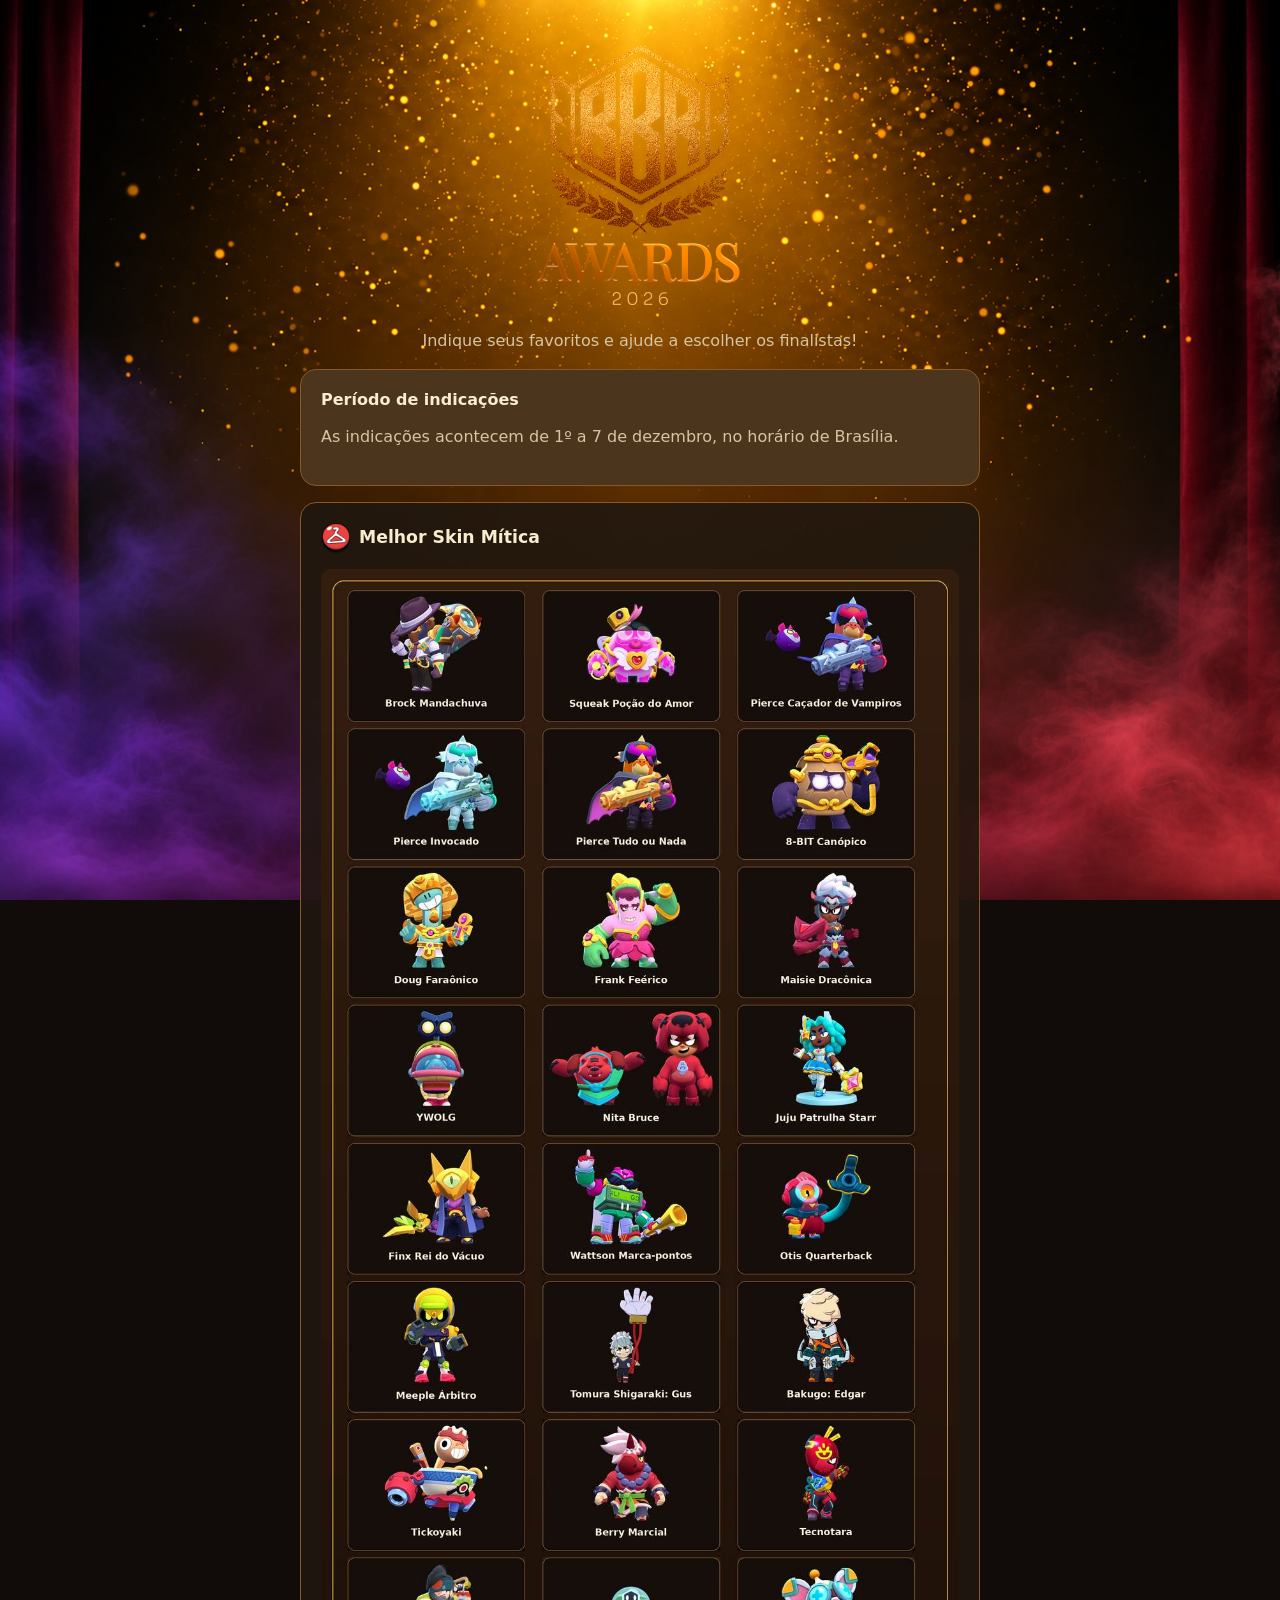
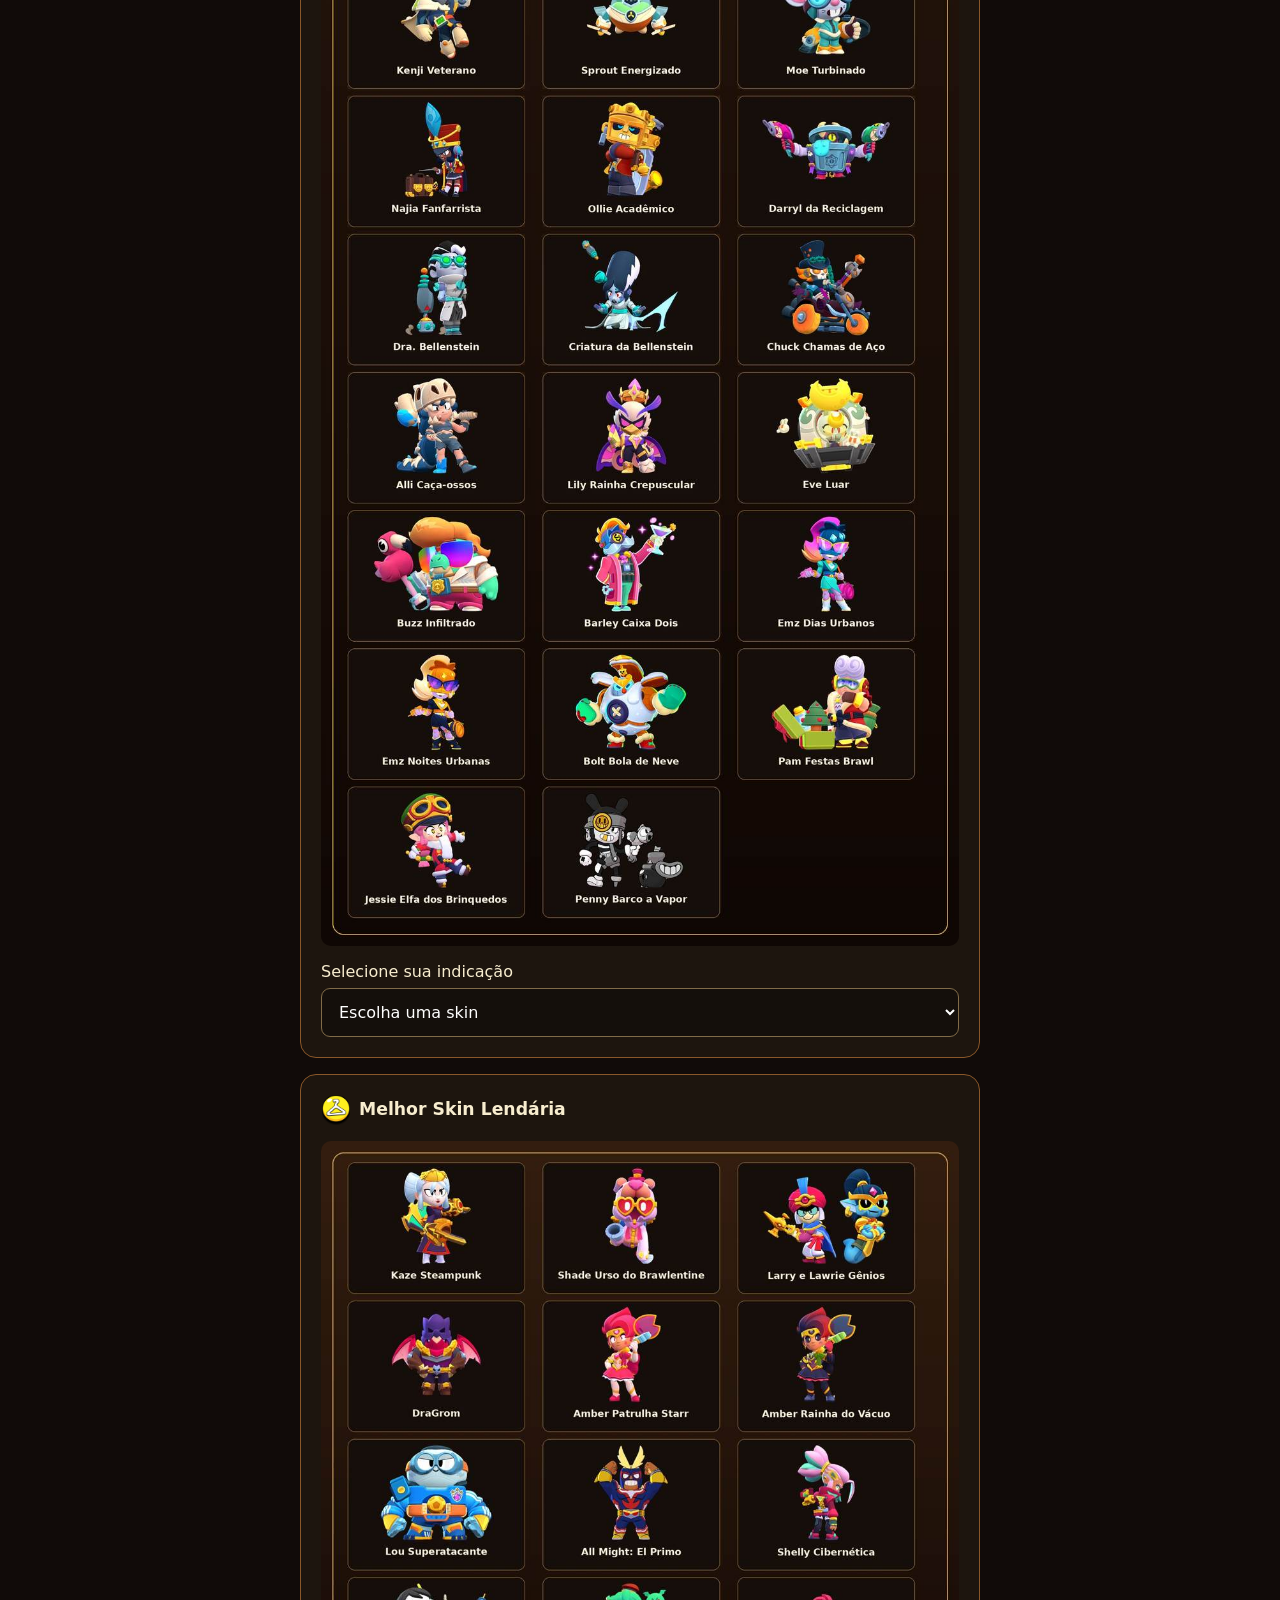
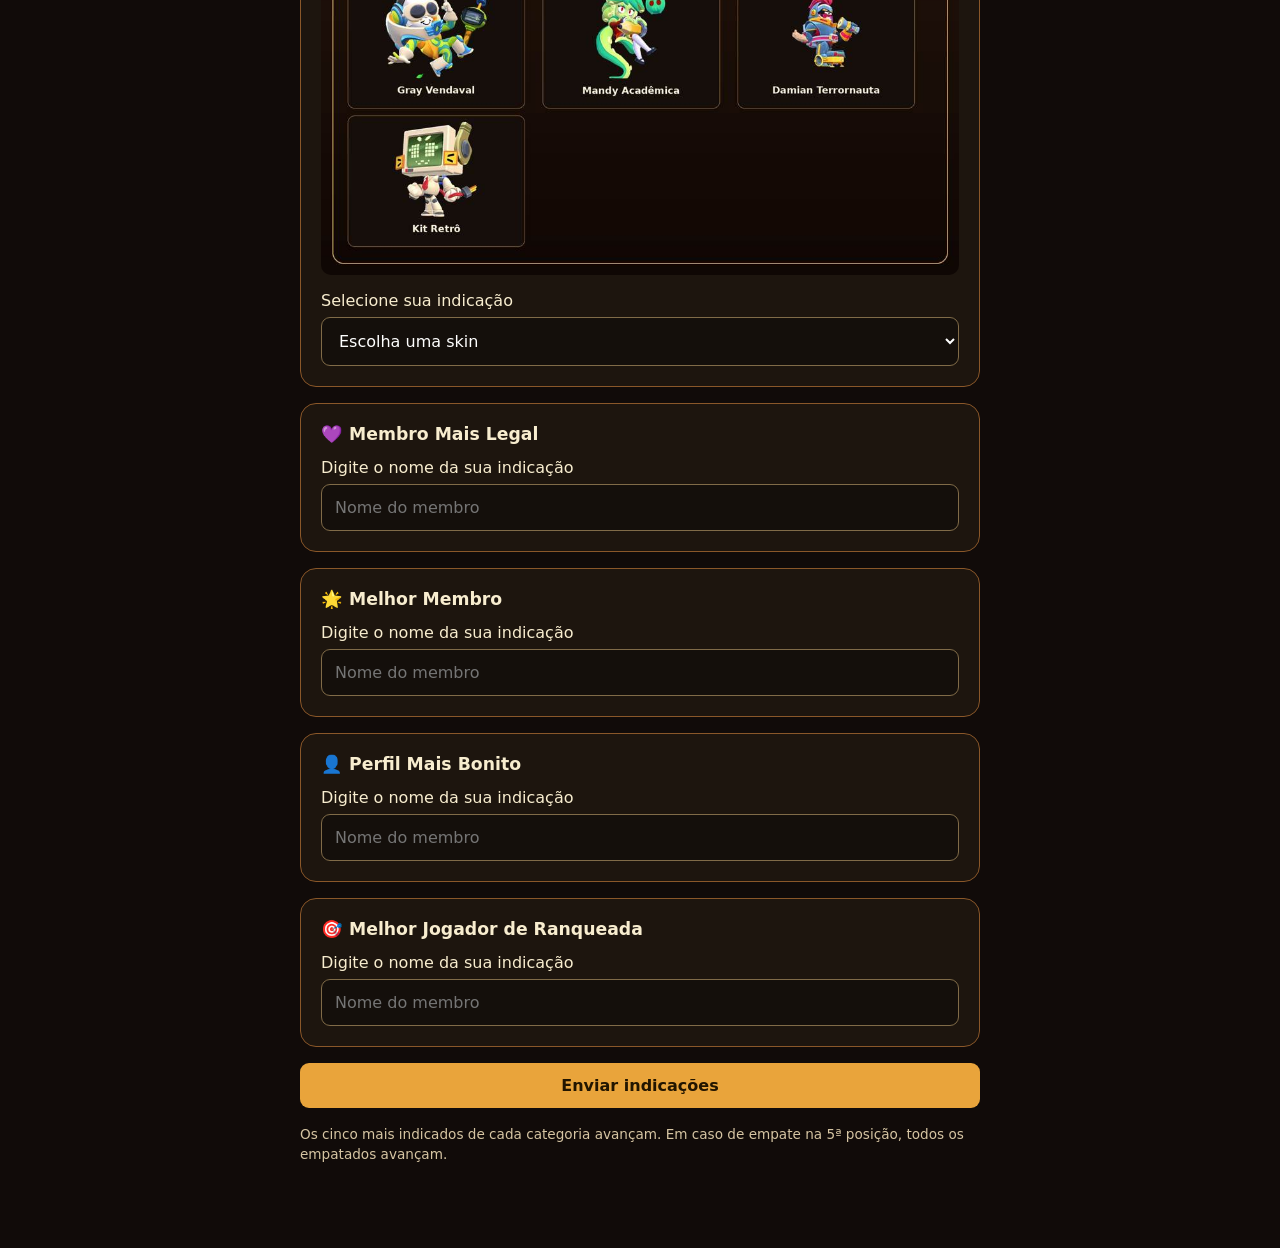
==== awards/index.html @ 0f2f8cac "Atualizar fundo da página BBR Awards" ====
<!doctype html><html lang="pt-BR"><head><meta charset="utf-8"><meta name="viewport" content="width=device-width,initial-scale=1"><title>BBR Awards 2026 — Indicações</title><style>*{box-sizing:border-box}body{margin:0;background:#110b09;color:#f8edcf;font:16px system-ui;min-height:100vh}body::before{content:'';position:fixed;inset:0;z-index:-1;background:#110b09 url(fundo-awards-novo.webp) center center / cover no-repeat}main{max-width:720px;margin:auto;padding:38px 20px 70px}header{text-align:center}.logo-awards{display:block;width:min(100%,340px);height:auto;margin:0 auto 12px}small{letter-spacing:.25em;color:#d8ac57}h1{font-size:clamp(2.4rem,8vw,4rem);margin:.3em 0;color:#f4d17d}h2{font-size:1.08rem;margin:0 0 8px}p{color:#d6c5a3;line-height:1.5}.notice,.card{border:1px solid #8a5729;border-radius:16px;background:#201810dd;padding:20px;margin:16px 0}.notice{background:#4b351d}label{display:block;margin:14px 0 7px}input,select,button{width:100%;padding:13px;border-radius:9px;font:inherit}input,select{background:#140f0b;color:#fff;border:1px solid #806b48}button{background:#e9a43b;color:#221500;font-weight:700;border:0;cursor:pointer}button:disabled{opacity:.55;cursor:not-allowed}.foot{font-size:.85rem}.icone-raridade{width:30px;height:30px;object-fit:contain;vertical-align:middle;margin-right:8px}.artes-skins{display:grid;gap:12px;margin:16px 0}.arte-skin{display:block;width:100%;height:auto;border-radius:10px}</style><script src="https://challenges.cloudflare.com/turnstile/v0/api.js" async defer></script></head><body><main><header><img class="logo-awards" src="logo-awards.png" alt="BBR Awards 2026"><p>Indique seus favoritos e ajude a escolher os finalistas!</p></header><div class="notice"><strong>Período de indicações</strong><p>As indicações acontecem de 1º a 7 de dezembro, no horário de Brasília.</p></div><form id="nomination-form"><div class="card"><h2><img class="icone-raridade" src="[data-uri]" alt="">Melhor Skin Mítica</h2><div class="artes-skins"><img class="arte-skin" src="[data-uri]" alt="Todas as skins míticas para indicação"></div><label for="mitica">Selecione sua indicação</label><select id="mitica" name="mitica"><option value="">Escolha uma skin</option></select></div><div class="card"><h2><img class="icone-raridade" src="[data-uri]" alt="">Melhor Skin Lendária</h2><div class="artes-skins"><img class="arte-skin" src="[data-uri]" alt="Skins lendárias"></div><label for="lendaria">Selecione sua indicação</label><select id="lendaria" name="lendaria"><option value="">Escolha uma skin</option></select></div><div id="membros"></div><div class="cf-turnstile" data-sitekey="0x4AAAAAAF9IfNym-K2_qp-6" data-theme="dark"></div><button type="submit">Enviar indicações</button><p id="status-envio" role="status"></p><p class="foot">Os cinco mais indicados de cada categoria avançam. Em caso de empate na 5ª posição, todos os empatados avançam.</p></form></main><script>const miticas=`Brock Mandachuva|Squeak Poção do Amor|Pierce Caçador de Vampiros|Pierce Invocado|Pierce Tudo ou Nada|8-BIT Canópico|Doug Faraônico|Frank Feérico|Maisie Dracônica|YWOLG|Nita Bruce|Juju Patrulha Starr|Finx Rei do Vácuo|Wattson Marca-pontos|Otis Quarterback|Meeple Árbitro|Tomura Shigaraki: Gus|Bakugo: Edgar|Tickoyaki|Berry Marcial|Tecnotara|Kenji Veterano|Sprout Energizado|Moe Turbinado|Najia Fanfarrista|Ollie Acadêmico|Darryl da Reciclagem|Dra. Bellenstein (Belle)|Criatura da Bellenstein (Piper)|Chuck Chamas de Aço|Alli Caça-ossos|Lily Rainha Crepuscular|Eve Luar|Buzz Infiltrado|Barley Caixa Dois|Emz Dias Urbanos|Emz Noites Urbanas|Bolt Bola de Neve|Pam Festas Brawl|Jessie Elfa dos Brinquedos|Penny Barco a Vapor`;const lendarias=`Kaze Steampunk|Shade Urso do Brawlentine|Larry e Lawrie Gênios|DraGrom|Amber Patrulha Starr|Amber Rainha do Vácuo|Lou Superatacante|All Might: Al Primo|Shelly Cibernética|Gray Vendaval|Mandy Acadêmica|Damian Terrornauta|Kit Retrô`;for(const [id,list] of [['mitica',miticas],['lendaria',lendarias]])for(const name of list.split('|'))document.getElementById(id).add(new Option(name,name));const nomes=['💜 Membro Mais Legal','🌟 Melhor Membro','👤 Perfil Mais Bonito','🎯 Melhor Jogador de Ranqueada'];nomes.forEach((nome,i)=>{const card=document.createElement('div');card.className='card';const title=document.createElement('h2');title.textContent=nome;const label=document.createElement('label');label.htmlFor='m'+i;label.textContent='Digite o nome da sua indicação';const input=document.createElement('input');input.id='m'+i;input.name=['mais_legal','melhor_membro','perfil','ranqueada'][i];input.maxLength=100;input.placeholder='Nome do membro';card.append(title,label,input);document.getElementById('membros').append(card)});document.querySelector('#nomination-form').addEventListener('submit',async e=>{e.preventDefault();const currentForm=e.currentTarget;const status=document.querySelector('#status-envio'),button=currentForm.querySelector('button[type=submit]');const form=new FormData(currentForm);const token=form.get('cf-turnstile-response');form.delete('cf-turnstile-response');const dados=Object.fromEntries([...form].filter(([,v])=>typeof v==='string'&&v.trim()));if(!Object.keys(dados).length){status.textContent='Escolha pelo menos uma indicação.';return}if(!token){status.textContent='Aguarde a verificação de segurança e tente novamente.';return}button.disabled=true;status.textContent='Enviando...';try{const res=await fetch('/api/awards/submit',{method:'POST',headers:{'Content-Type':'application/json'},body:JSON.stringify({nominations:dados,turnstileToken:token})});const data=await res.json();if(!res.ok)throw new Error(data.error||'Não foi possível enviar.');status.textContent='Indicações enviadas! Obrigado por participar.';currentForm.reset()}catch(err){status.textContent=err.message||'Não foi possível enviar.'}finally{button.disabled=false;if(window.turnstile)window.turnstile.reset()}});</script></body></html>
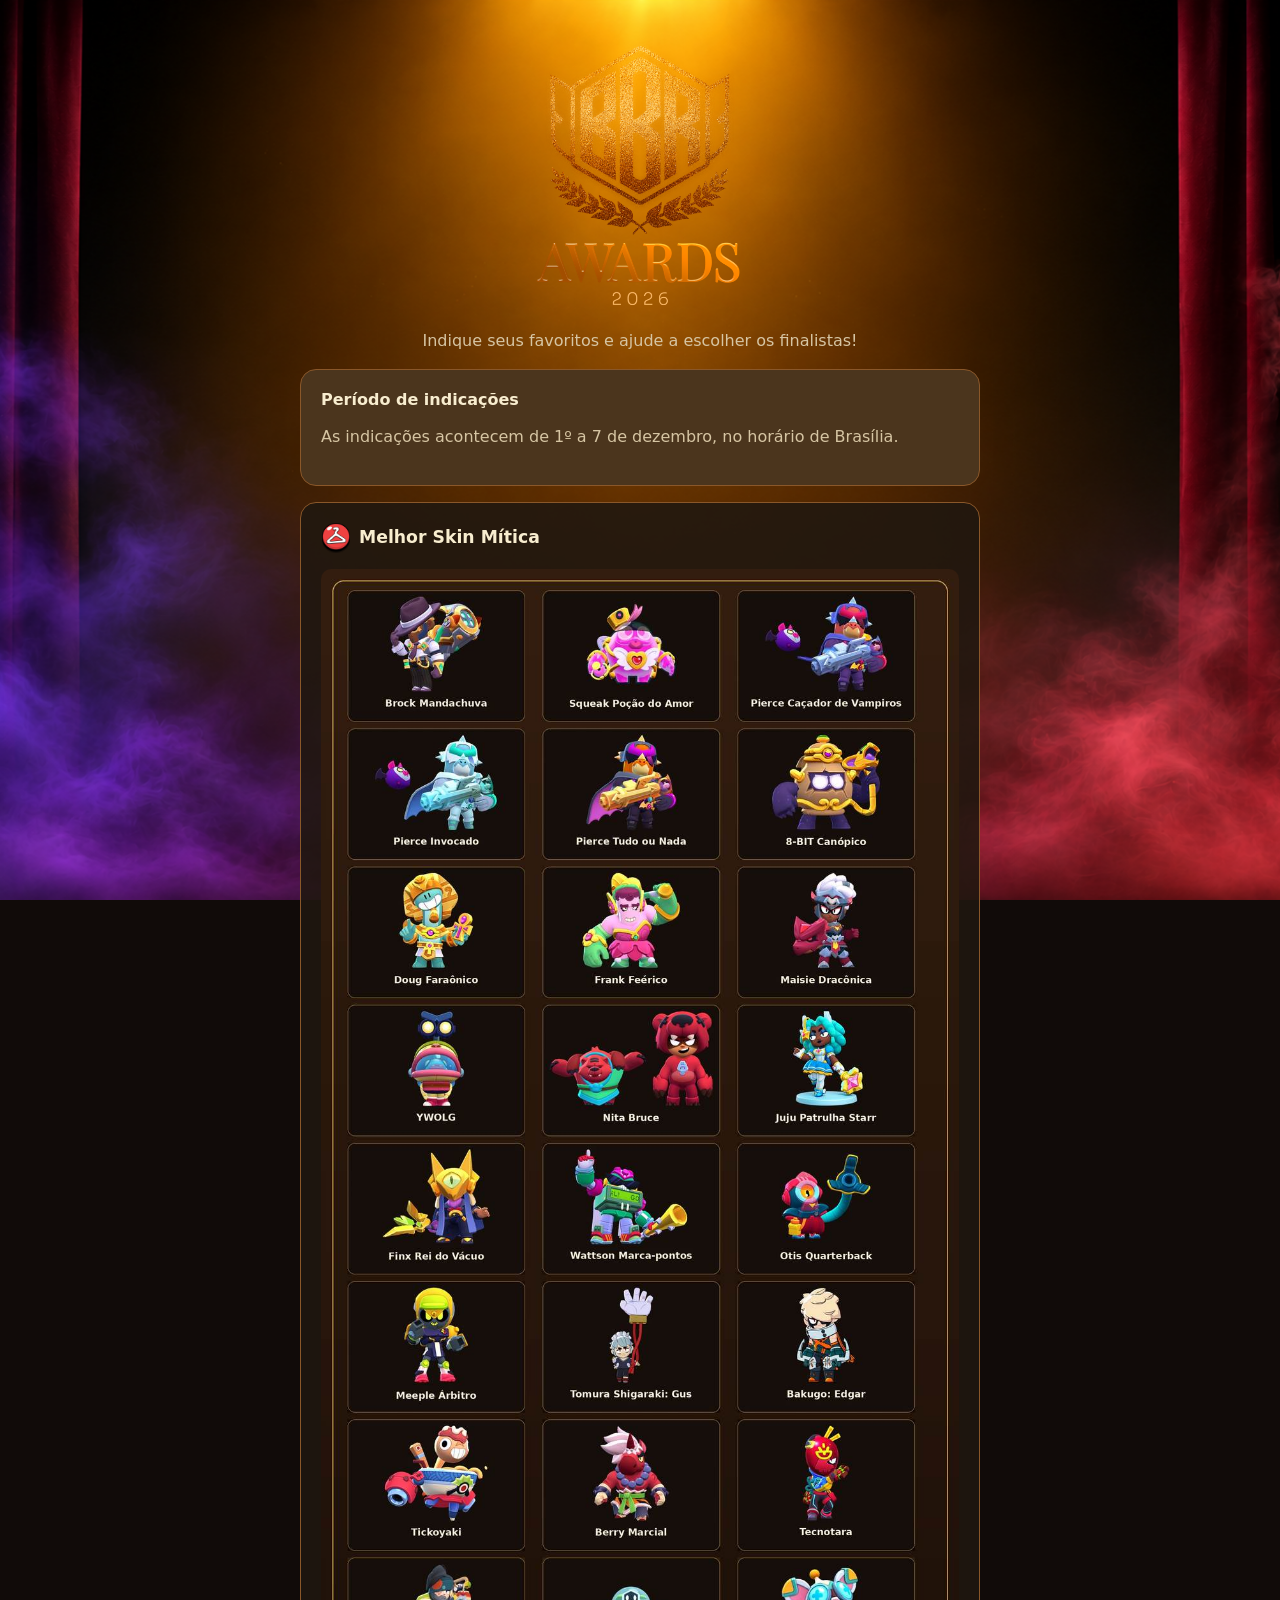
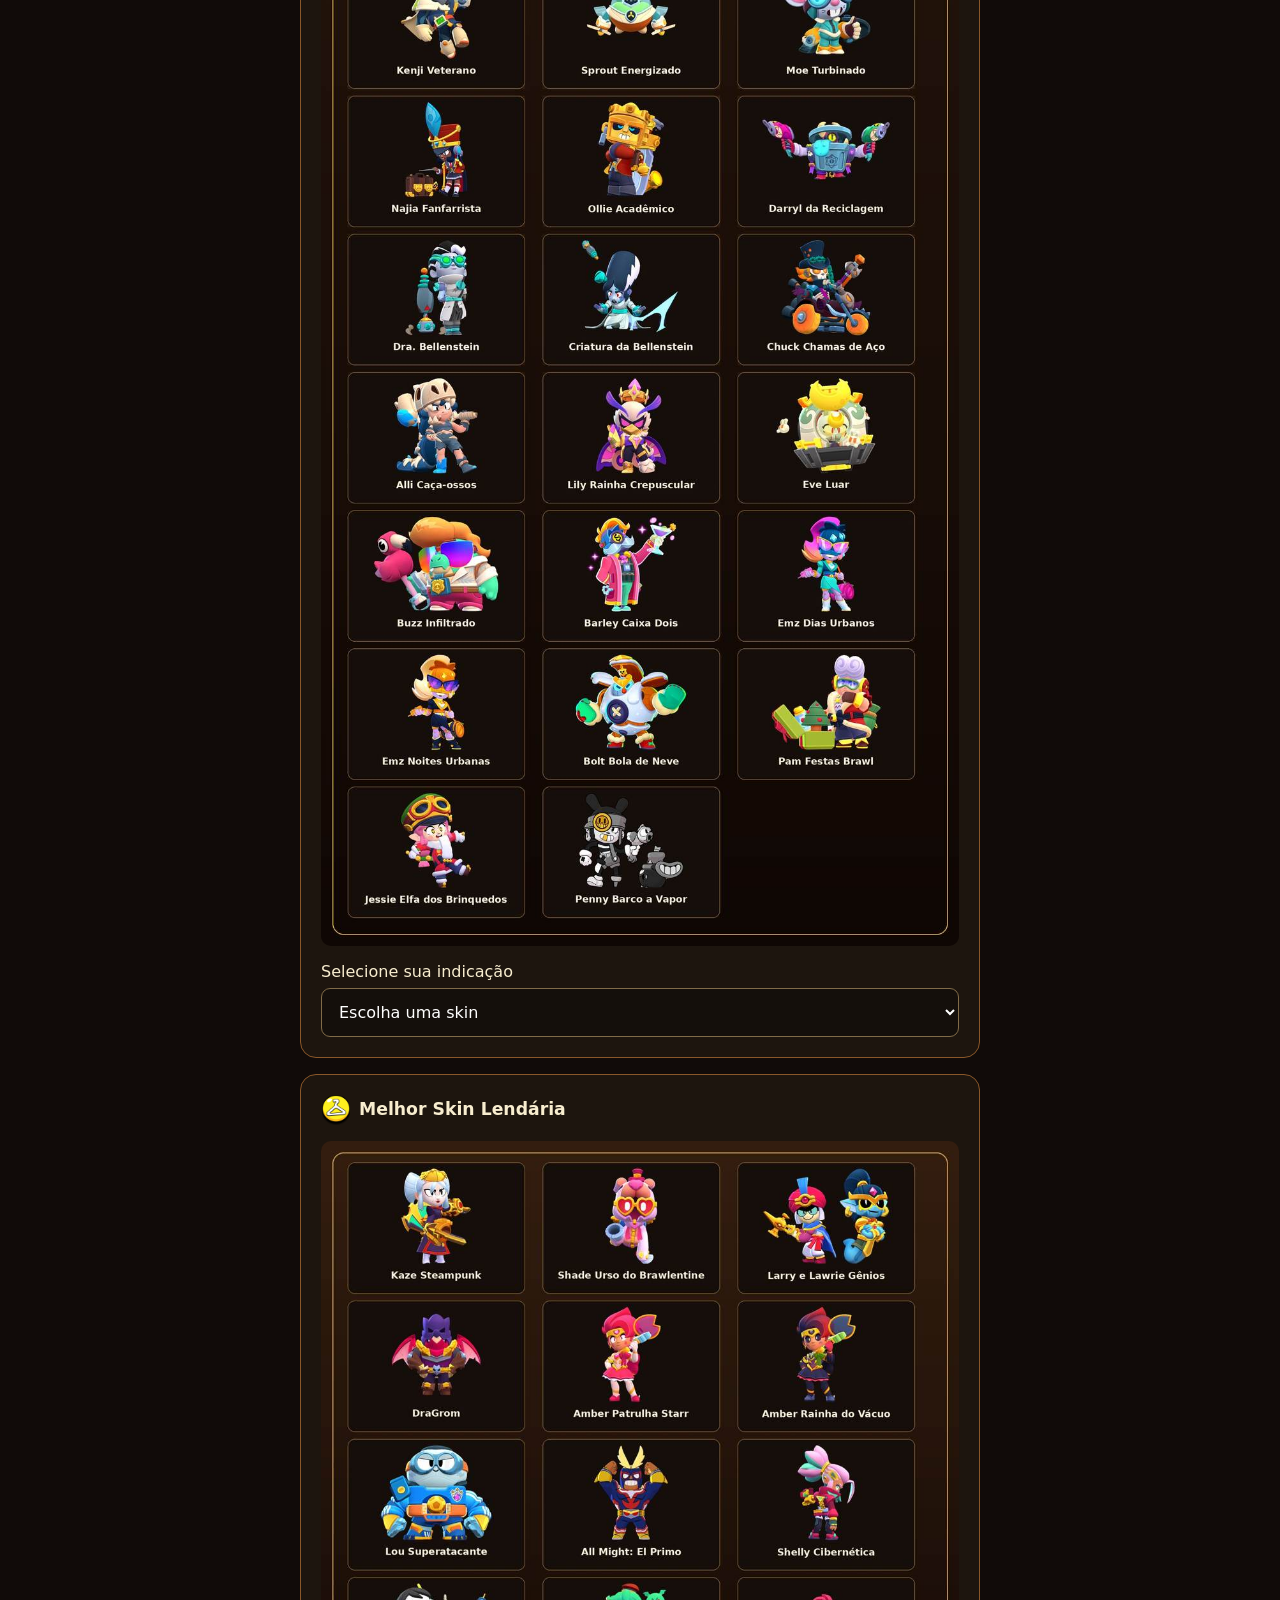
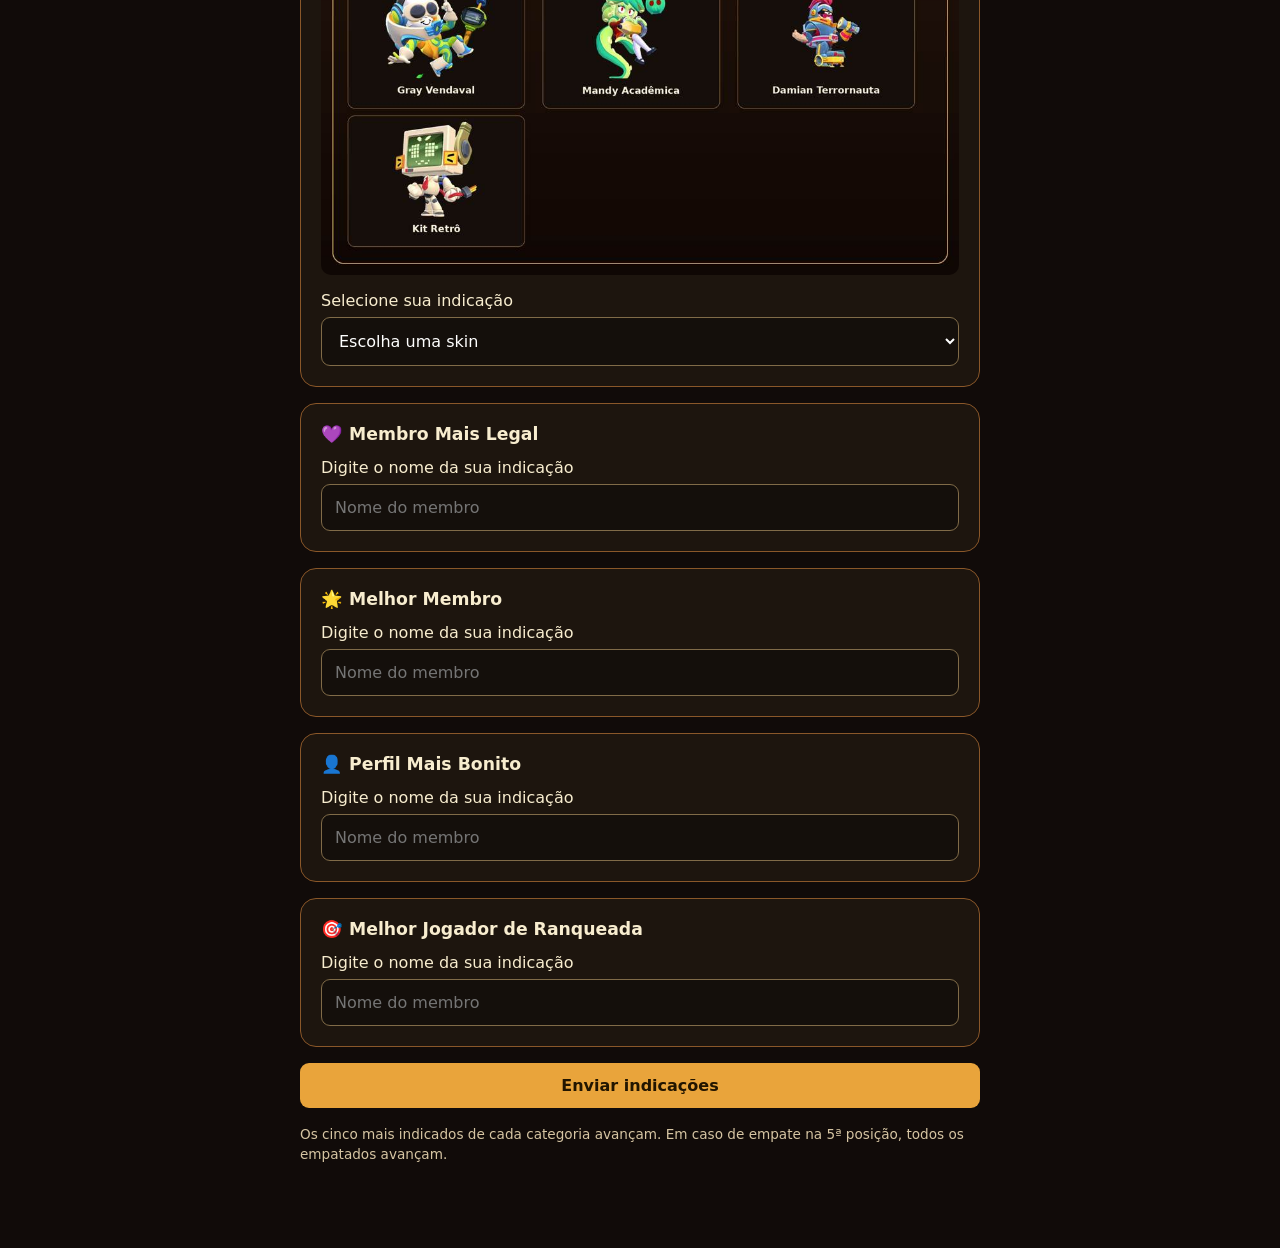
==== commit e03a615e: "Suavizar brilhos do fundo do Awards" ====
--- a/awards/index.html
+++ b/awards/index.html
@@ -1 +1 @@
-<!doctype html><html lang="pt-BR"><head><meta charset="utf-8"><meta name="viewport" content="width=device-width,initial-scale=1"><title>BBR Awards 2026 — Indicações</title><style>*{box-sizing:border-box}body{margin:0;background:#110b09;color:#f8edcf;font:16px system-ui;min-height:100vh}body::before{content:'';position:fixed;inset:0;z-index:-1;background:#110b09 url(fundo-awards-novo.webp) center center / cover no-repeat}main{max-width:720px;margin:auto;padding:38px 20px 70px}header{text-align:center}.logo-awards{display:block;width:min(100%,340px);height:auto;margin:0 auto 12px}small{letter-spacing:.25em;color:#d8ac57}h1{font-size:clamp(2.4rem,8vw,4rem);margin:.3em 0;color:#f4d17d}h2{font-size:1.08rem;margin:0 0 8px}p{color:#d6c5a3;line-height:1.5}.notice,.card{border:1px solid #8a5729;border-radius:16px;background:#201810dd;padding:20px;margin:16px 0}.notice{background:#4b351d}label{display:block;margin:14px 0 7px}input,select,button{width:100%;padding:13px;border-radius:9px;font:inherit}input,select{background:#140f0b;color:#fff;border:1px solid #806b48}button{background:#e9a43b;color:#221500;font-weight:700;border:0;cursor:pointer}button:disabled{opacity:.55;cursor:not-allowed}.foot{font-size:.85rem}.icone-raridade{width:30px;height:30px;object-fit:contain;vertical-align:middle;margin-right:8px}.artes-skins{display:grid;gap:12px;margin:16px 0}.arte-skin{display:block;width:100%;height:auto;border-radius:10px}</style><script src="https://challenges.cloudflare.com/turnstile/v0/api.js" async defer></script></head><body><main><header><img class="logo-awards" src="logo-awards.png" alt="BBR Awards 2026"><p>Indique seus favoritos e ajude a escolher os finalistas!</p></header><div class="notice"><strong>Período de indicações</strong><p>As indicações acontecem de 1º a 7 de dezembro, no horário de Brasília.</p></div><form id="nomination-form"><div class="card"><h2><img class="icone-raridade" src="[data-uri]" alt="">Melhor Skin Mítica</h2><div class="artes-skins"><img class="arte-skin" src="[data-uri]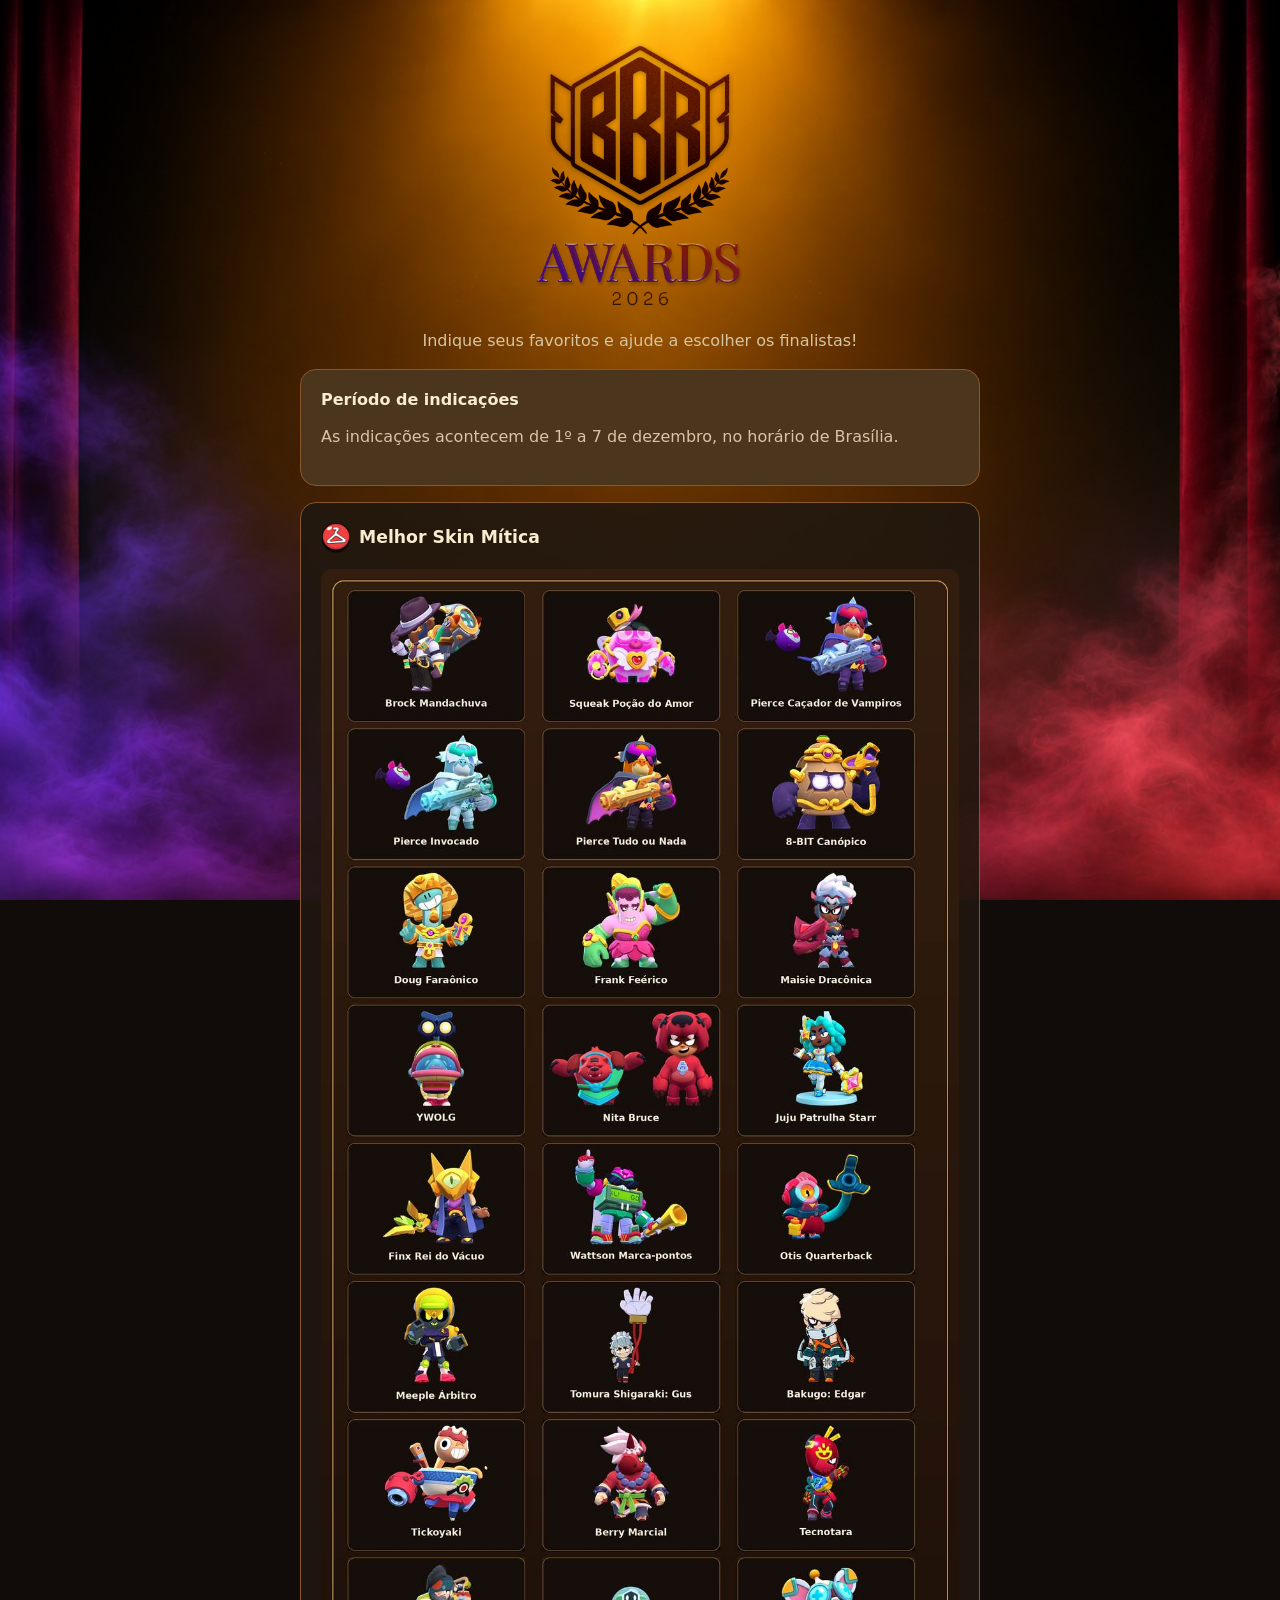
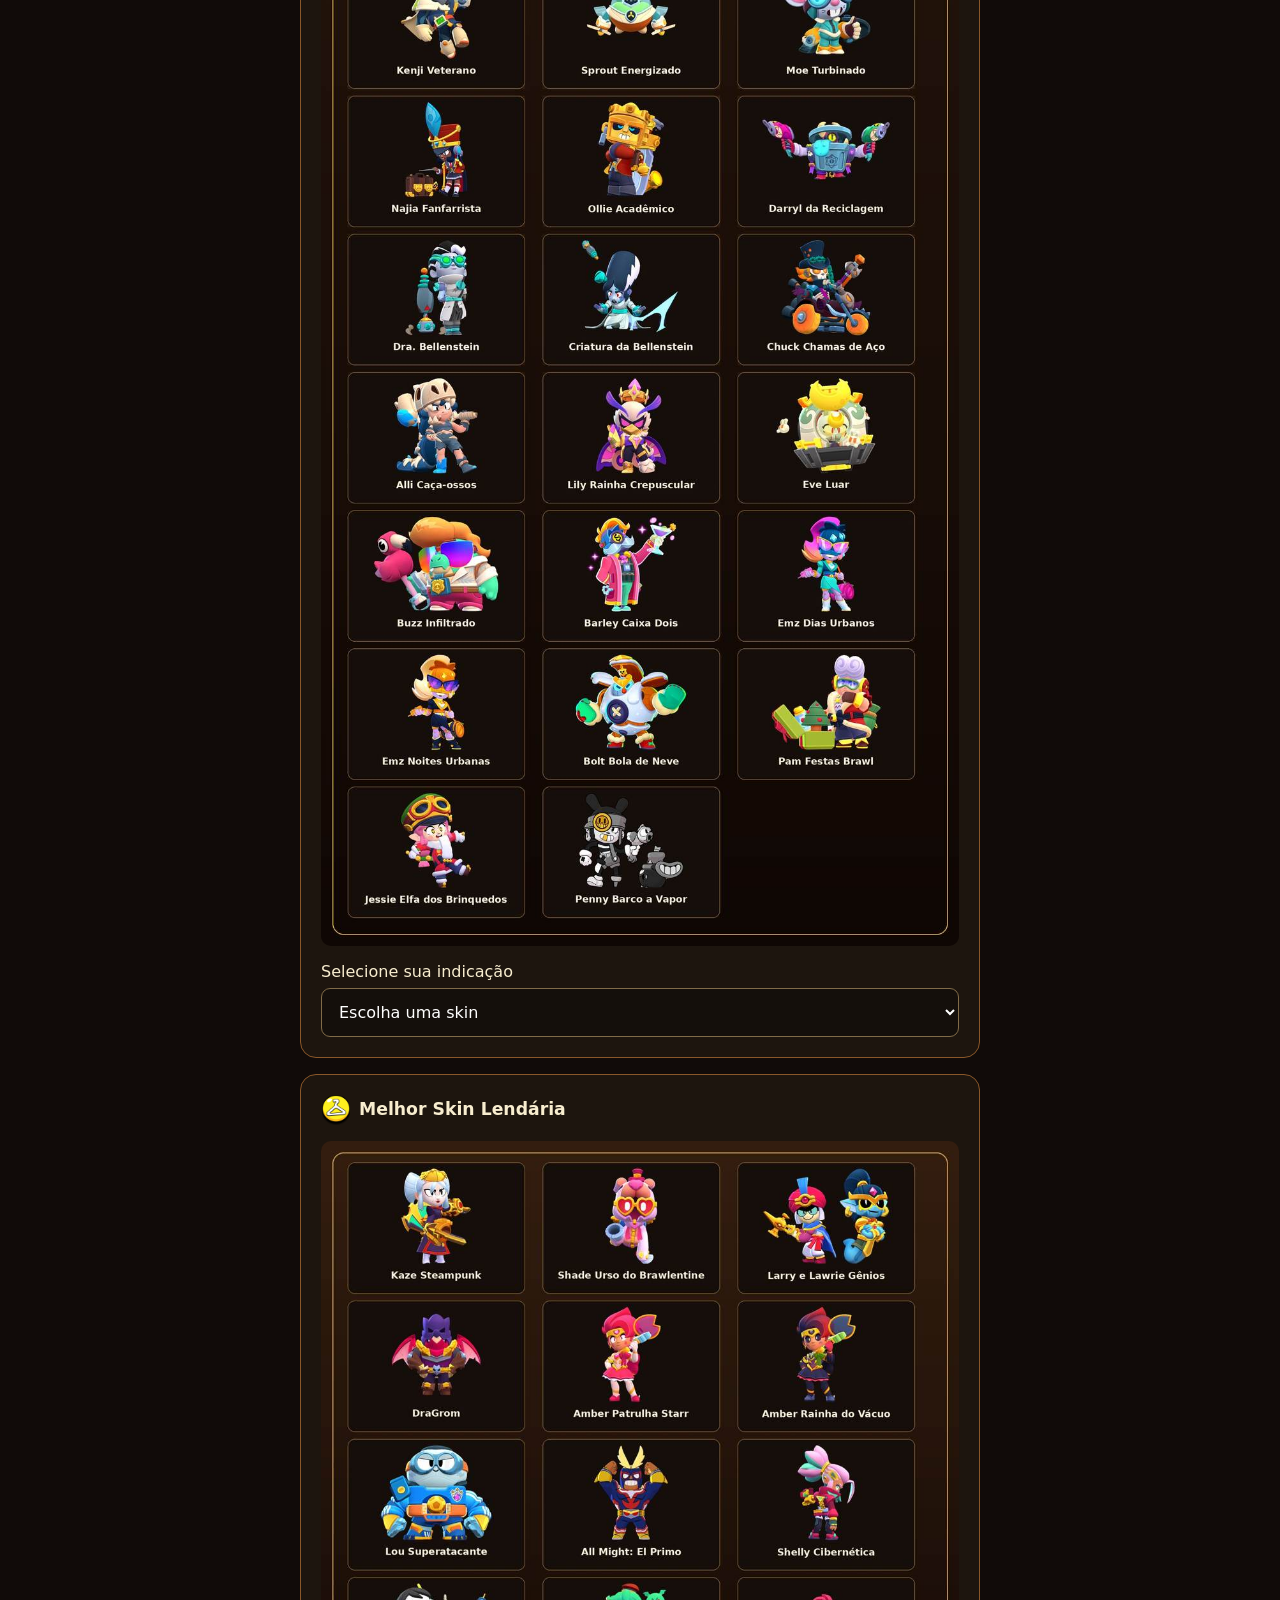
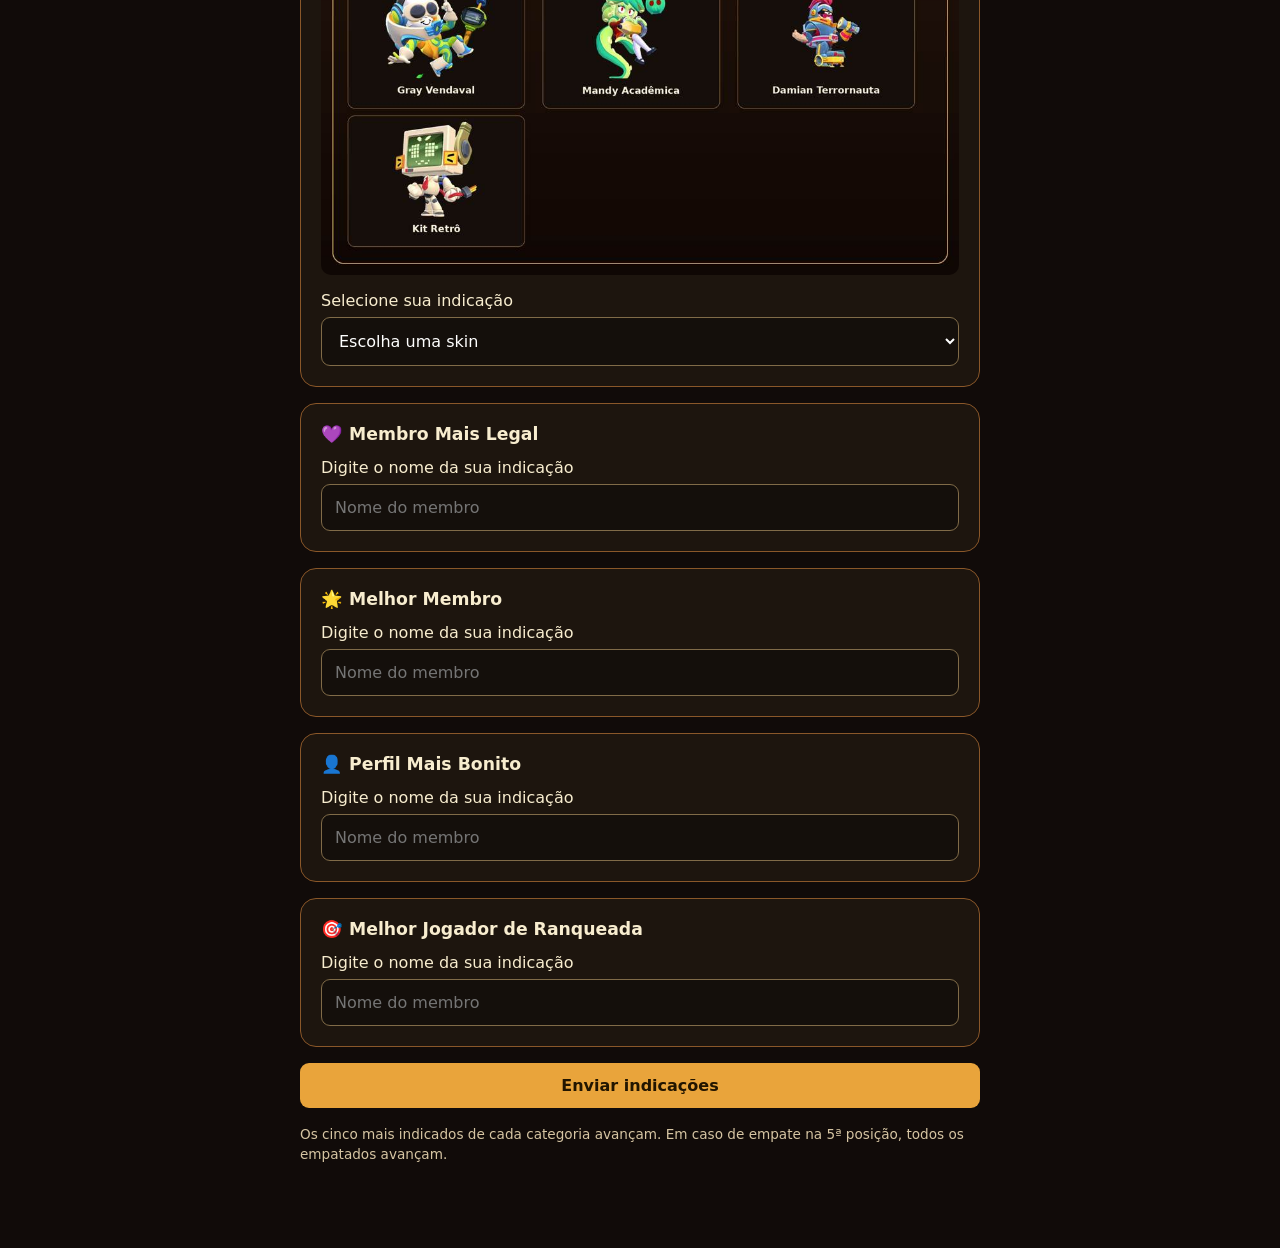
==== commit 152ee009: "Atualizar logo do BBR Awards" ====
--- a/awards/index.html
+++ b/awards/index.html
@@ -1 +1 @@
-<!doctype html><html lang="pt-BR"><head><meta charset="utf-8"><meta name="viewport" content="width=device-width,initial-scale=1"><title>BBR Awards 2026 — Indicações</title><style>*{box-sizing:border-box}body{margin:0;background:#110b09;color:#f8edcf;font:16px system-ui;min-height:100vh}body::before{content:'';position:fixed;inset:0;z-index:-1;background:#110b09 url(fundo-awards-suave.webp) center center / cover no-repeat}main{max-width:720px;margin:auto;padding:38px 20px 70px}header{text-align:center}.logo-awards{display:block;width:min(100%,340px);height:auto;margin:0 auto 12px}small{letter-spacing:.25em;color:#d8ac57}h1{font-size:clamp(2.4rem,8vw,4rem);margin:.3em 0;color:#f4d17d}h2{font-size:1.08rem;margin:0 0 8px}p{color:#d6c5a3;line-height:1.5}.notice,.card{border:1px solid #8a5729;border-radius:16px;background:#201810dd;padding:20px;margin:16px 0}.notice{background:#4b351d}label{display:block;margin:14px 0 7px}input,select,button{width:100%;padding:13px;border-radius:9px;font:inherit}input,select{background:#140f0b;color:#fff;border:1px solid #806b48}button{background:#e9a43b;color:#221500;font-weight:700;border:0;cursor:pointer}button:disabled{opacity:.55;cursor:not-allowed}.foot{font-size:.85rem}.icone-raridade{width:30px;height:30px;object-fit:contain;vertical-align:middle;margin-right:8px}.artes-skins{display:grid;gap:12px;margin:16px 0}.arte-skin{display:block;width:100%;height:auto;border-radius:10px}</style><script src="https://challenges.cloudflare.com/turnstile/v0/api.js" async defer></script></head><body><main><header><img class="logo-awards" src="logo-awards.png" alt="BBR Awards 2026"><p>Indique seus favoritos e ajude a escolher os finalistas!</p></header><div class="notice"><strong>Período de indicações</strong><p>As indicações acontecem de 1º a 7 de dezembro, no horário de Brasília.</p></div><form id="nomination-form"><div class="card"><h2><img class="icone-raridade" src="[data-uri]" alt="">Melhor Skin Mítica</h2><div class="artes-skins"><img class="arte-skin" src="[data-uri]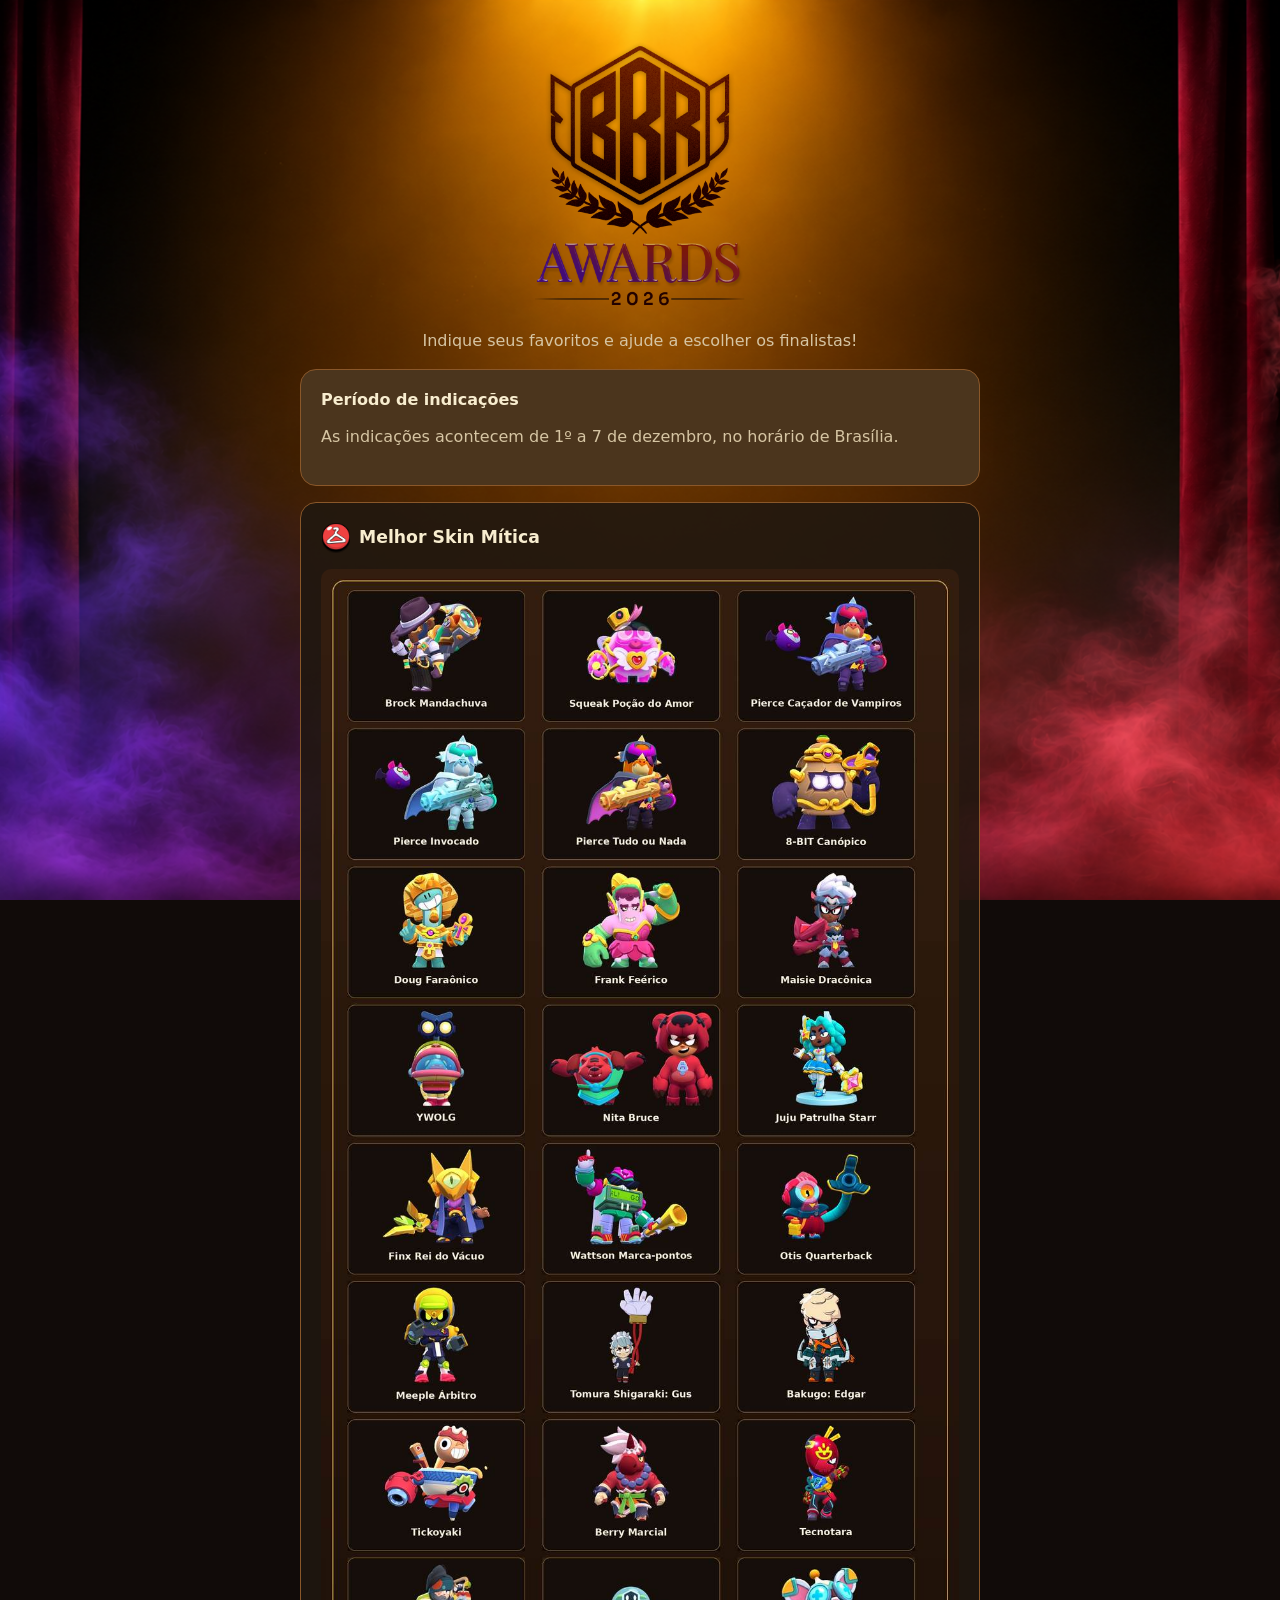
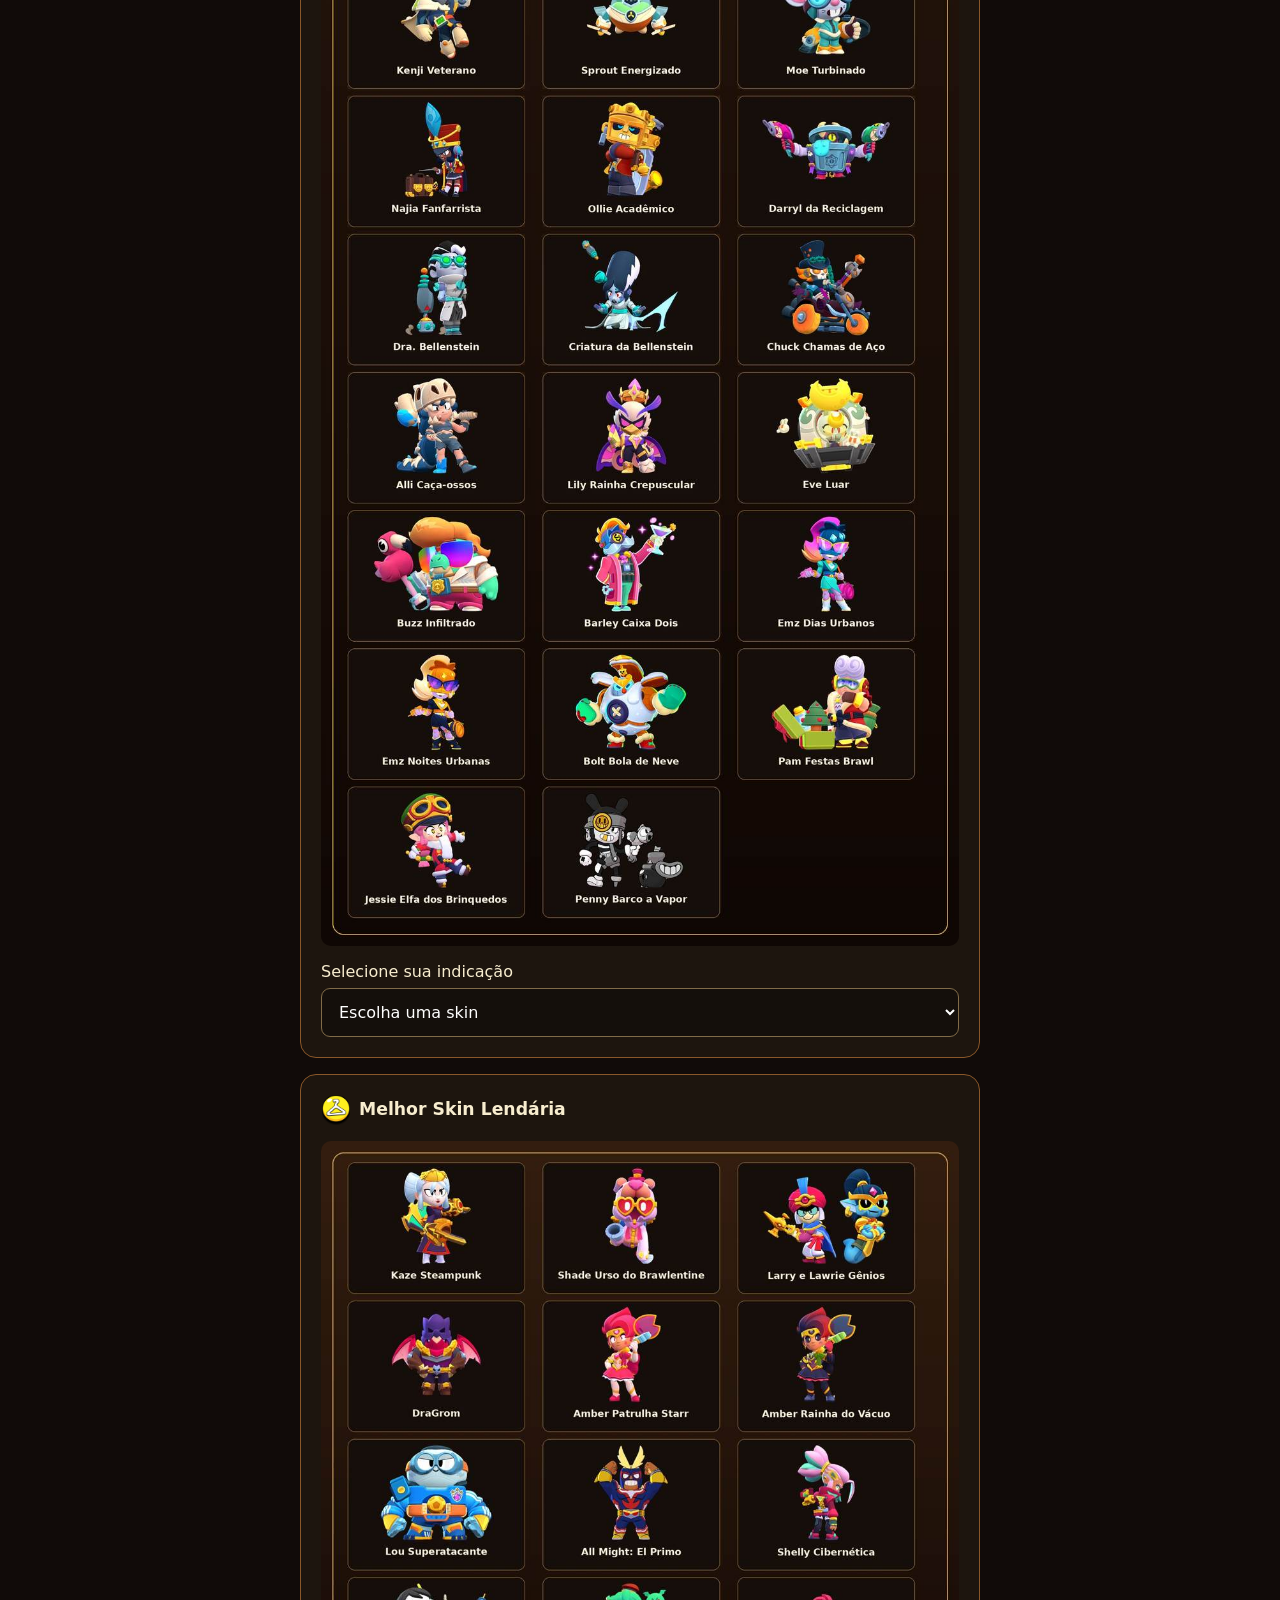
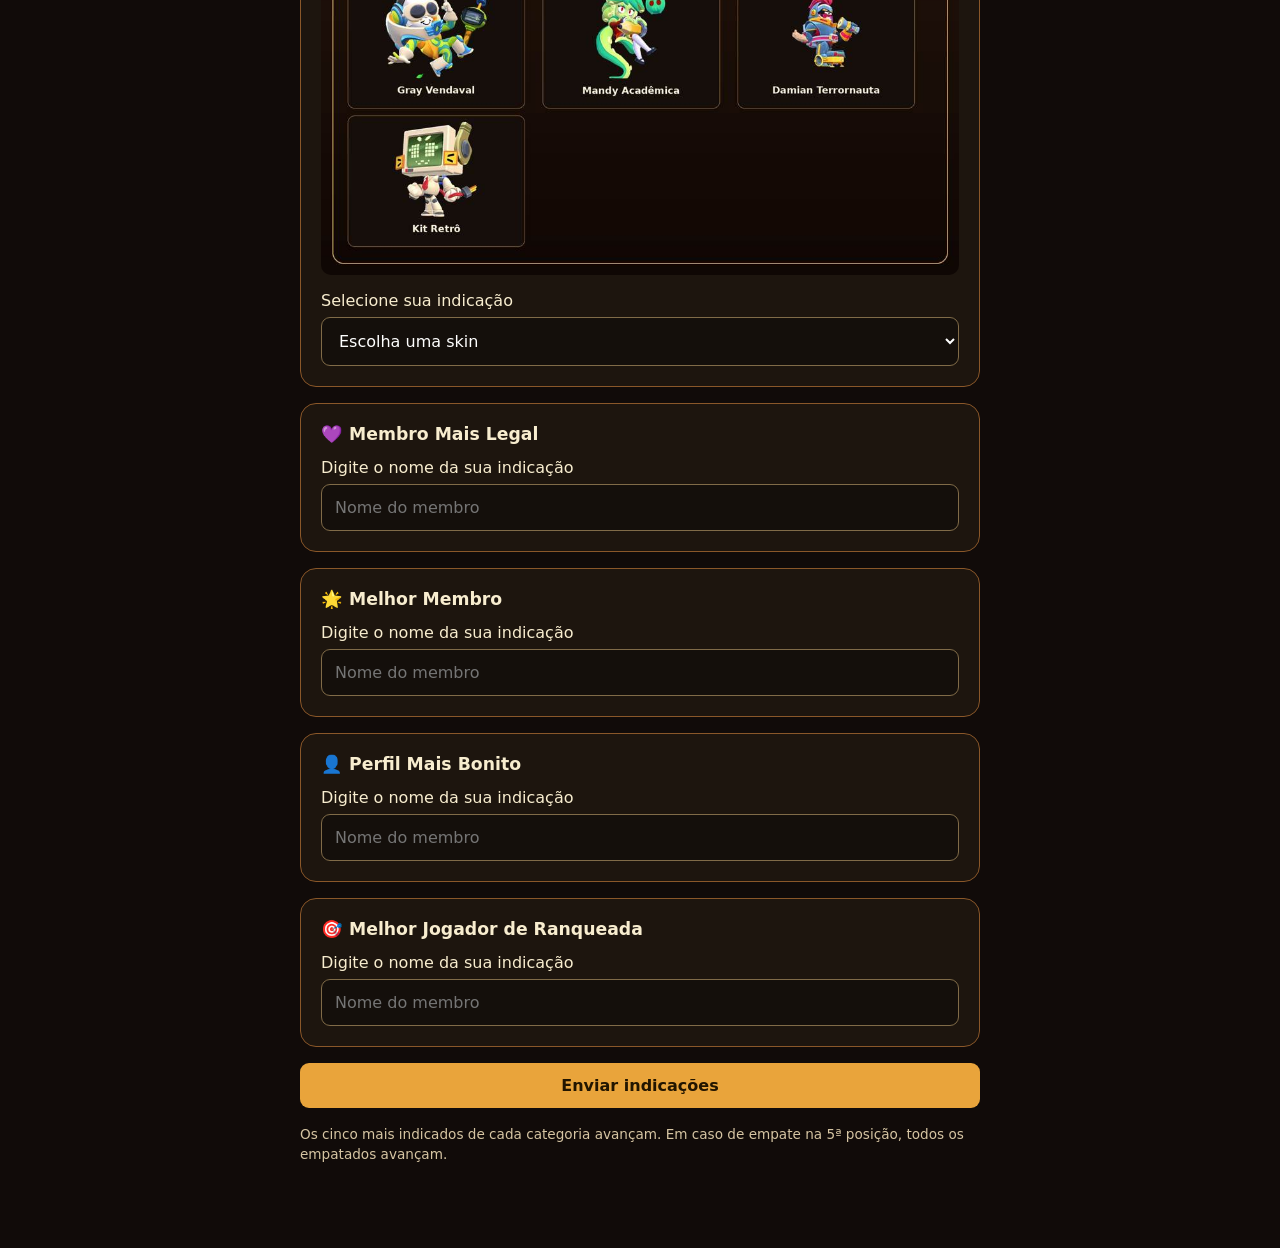
==== commit 9dd2e70f: "Substituir logo do BBR Awards" ====
--- a/awards/index.html
+++ b/awards/index.html
@@ -1 +1 @@
-<!doctype html><html lang="pt-BR"><head><meta charset="utf-8"><meta name="viewport" content="width=device-width,initial-scale=1"><title>BBR Awards 2026 — Indicações</title><style>*{box-sizing:border-box}body{margin:0;background:#110b09;color:#f8edcf;font:16px system-ui;min-height:100vh}body::before{content:'';position:fixed;inset:0;z-index:-1;background:#110b09 url(fundo-awards-suave.webp) center center / cover no-repeat}main{max-width:720px;margin:auto;padding:38px 20px 70px}header{text-align:center}.logo-awards{display:block;width:min(100%,340px);height:auto;margin:0 auto 12px}small{letter-spacing:.25em;color:#d8ac57}h1{font-size:clamp(2.4rem,8vw,4rem);margin:.3em 0;color:#f4d17d}h2{font-size:1.08rem;margin:0 0 8px}p{color:#d6c5a3;line-height:1.5}.notice,.card{border:1px solid #8a5729;border-radius:16px;background:#201810dd;padding:20px;margin:16px 0}.notice{background:#4b351d}label{display:block;margin:14px 0 7px}input,select,button{width:100%;padding:13px;border-radius:9px;font:inherit}input,select{background:#140f0b;color:#fff;border:1px solid #806b48}button{background:#e9a43b;color:#221500;font-weight:700;border:0;cursor:pointer}button:disabled{opacity:.55;cursor:not-allowed}.foot{font-size:.85rem}.icone-raridade{width:30px;height:30px;object-fit:contain;vertical-align:middle;margin-right:8px}.artes-skins{display:grid;gap:12px;margin:16px 0}.arte-skin{display:block;width:100%;height:auto;border-radius:10px}</style><script src="https://challenges.cloudflare.com/turnstile/v0/api.js" async defer></script></head><body><main><header><img class="logo-awards" src="logo-awards-nova.png" alt="BBR Awards 2026"><p>Indique seus favoritos e ajude a escolher os finalistas!</p></header><div class="notice"><strong>Período de indicações</strong><p>As indicações acontecem de 1º a 7 de dezembro, no horário de Brasília.</p></div><form id="nomination-form"><div class="card"><h2><img class="icone-raridade" src="[data-uri]" alt="">Melhor Skin Mítica</h2><div class="artes-skins"><img class="arte-skin" src="[data-uri]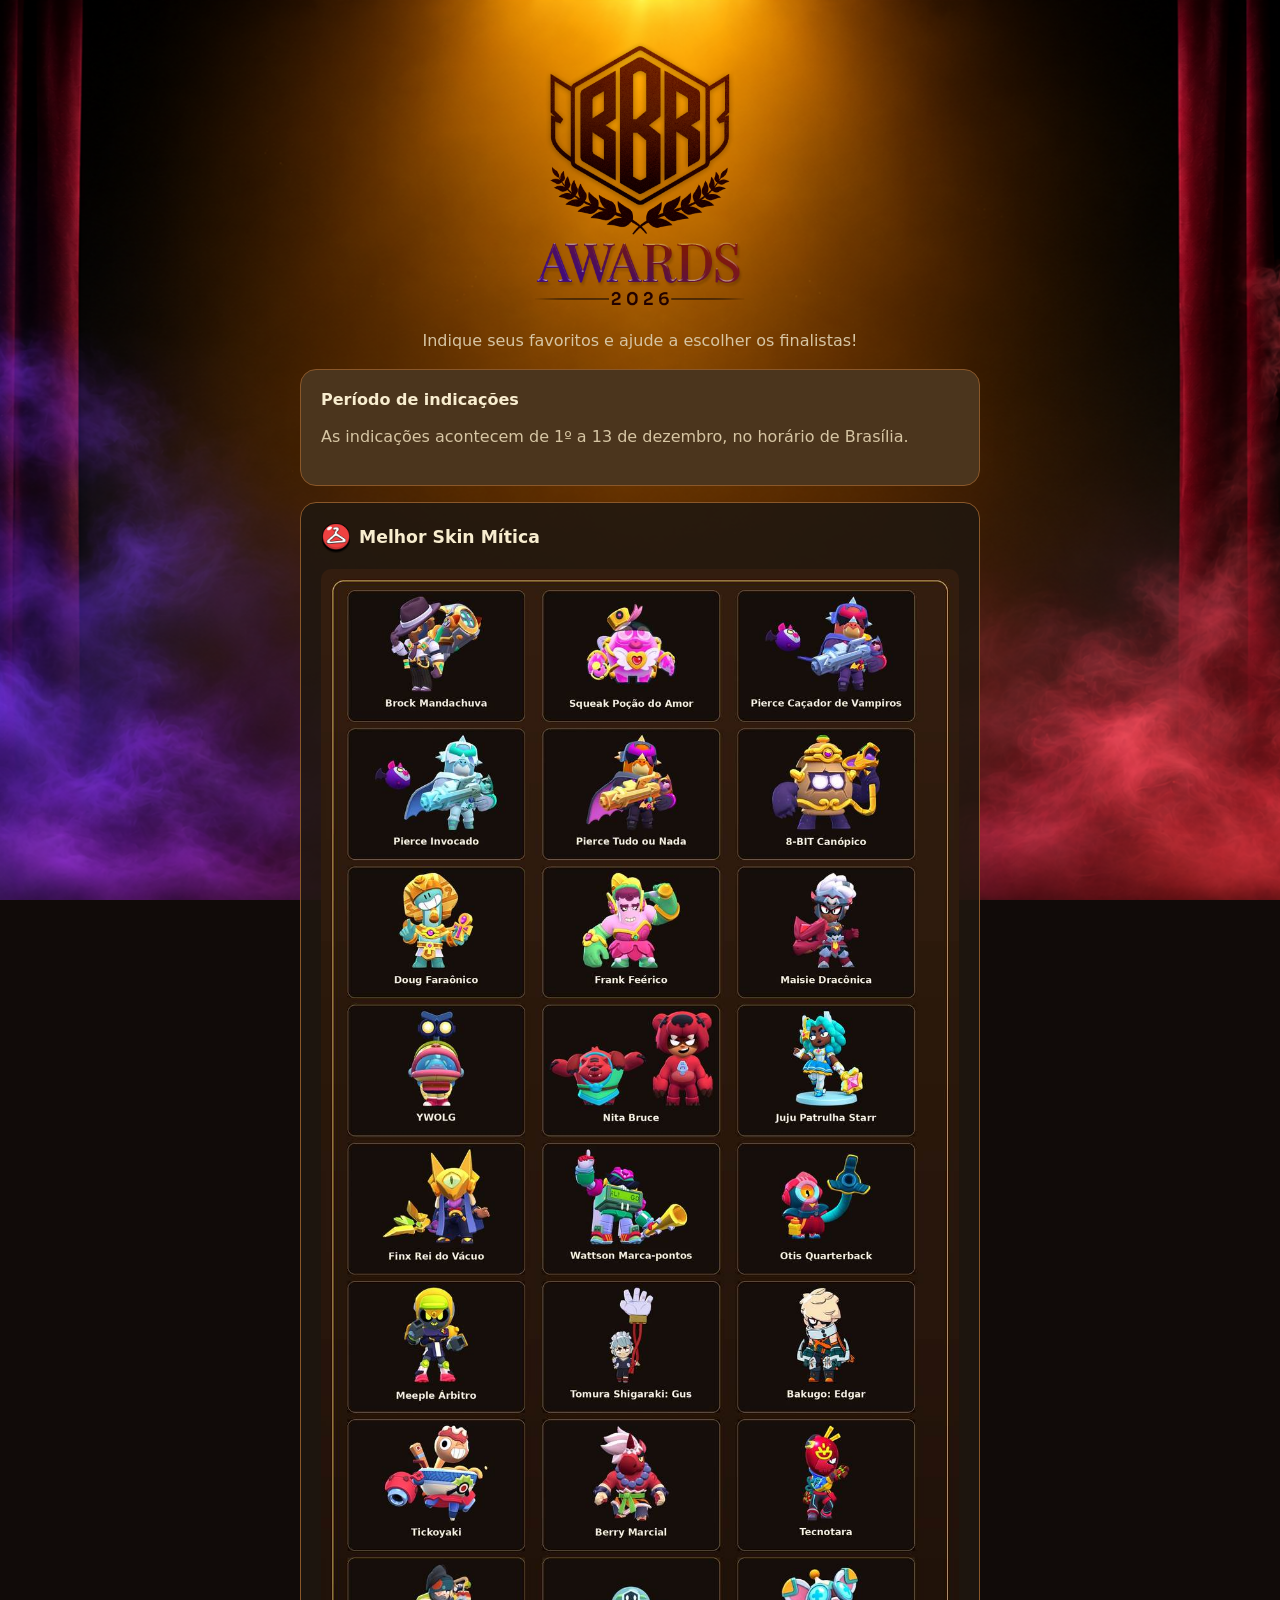
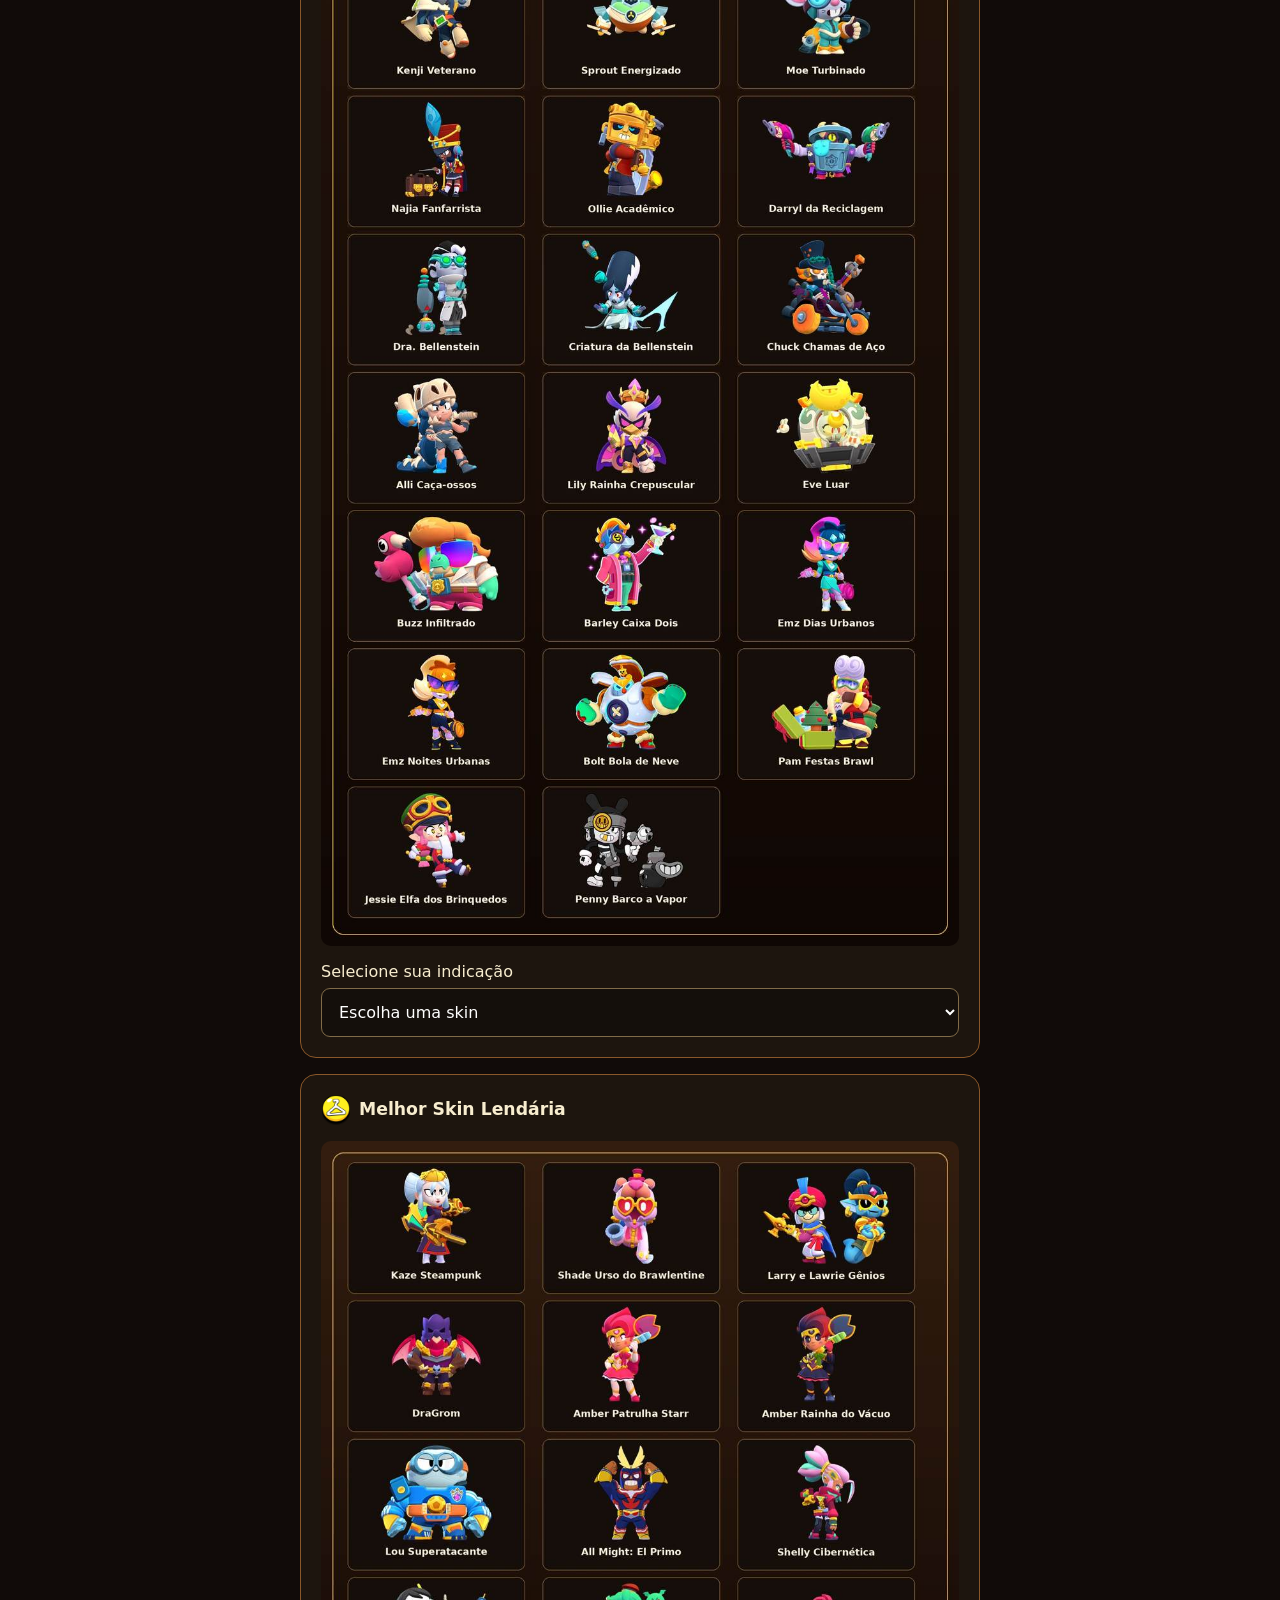
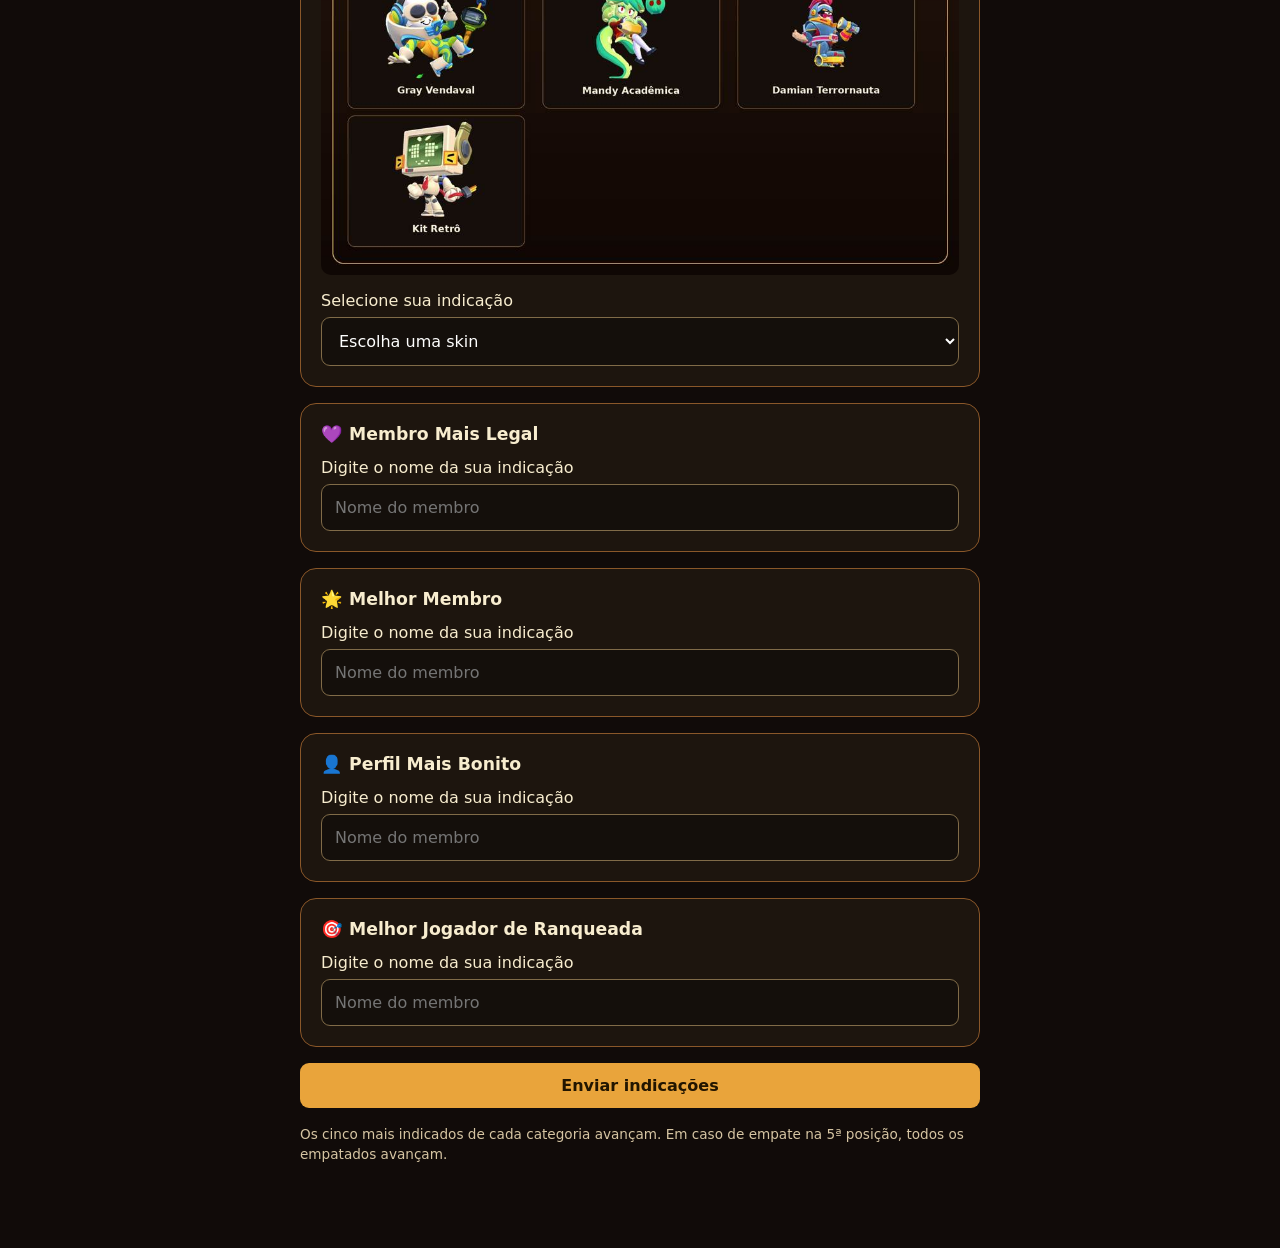
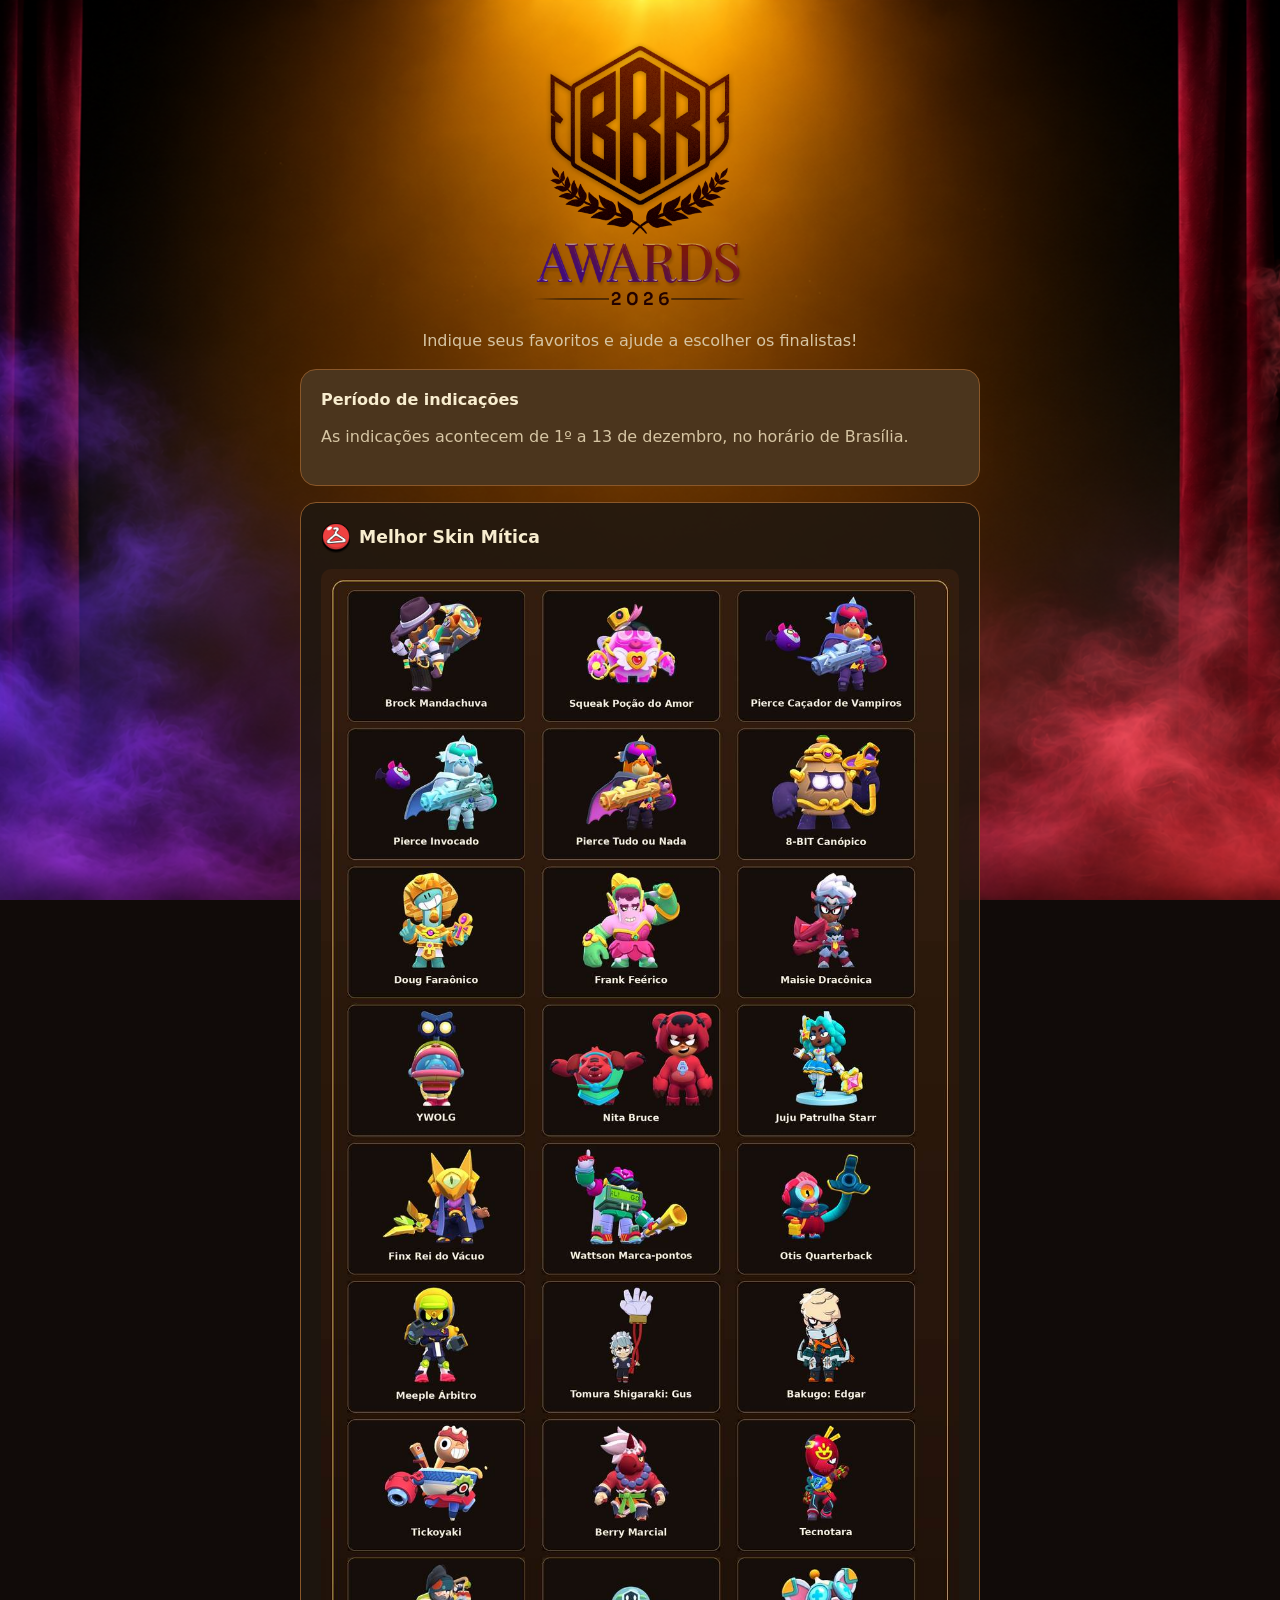
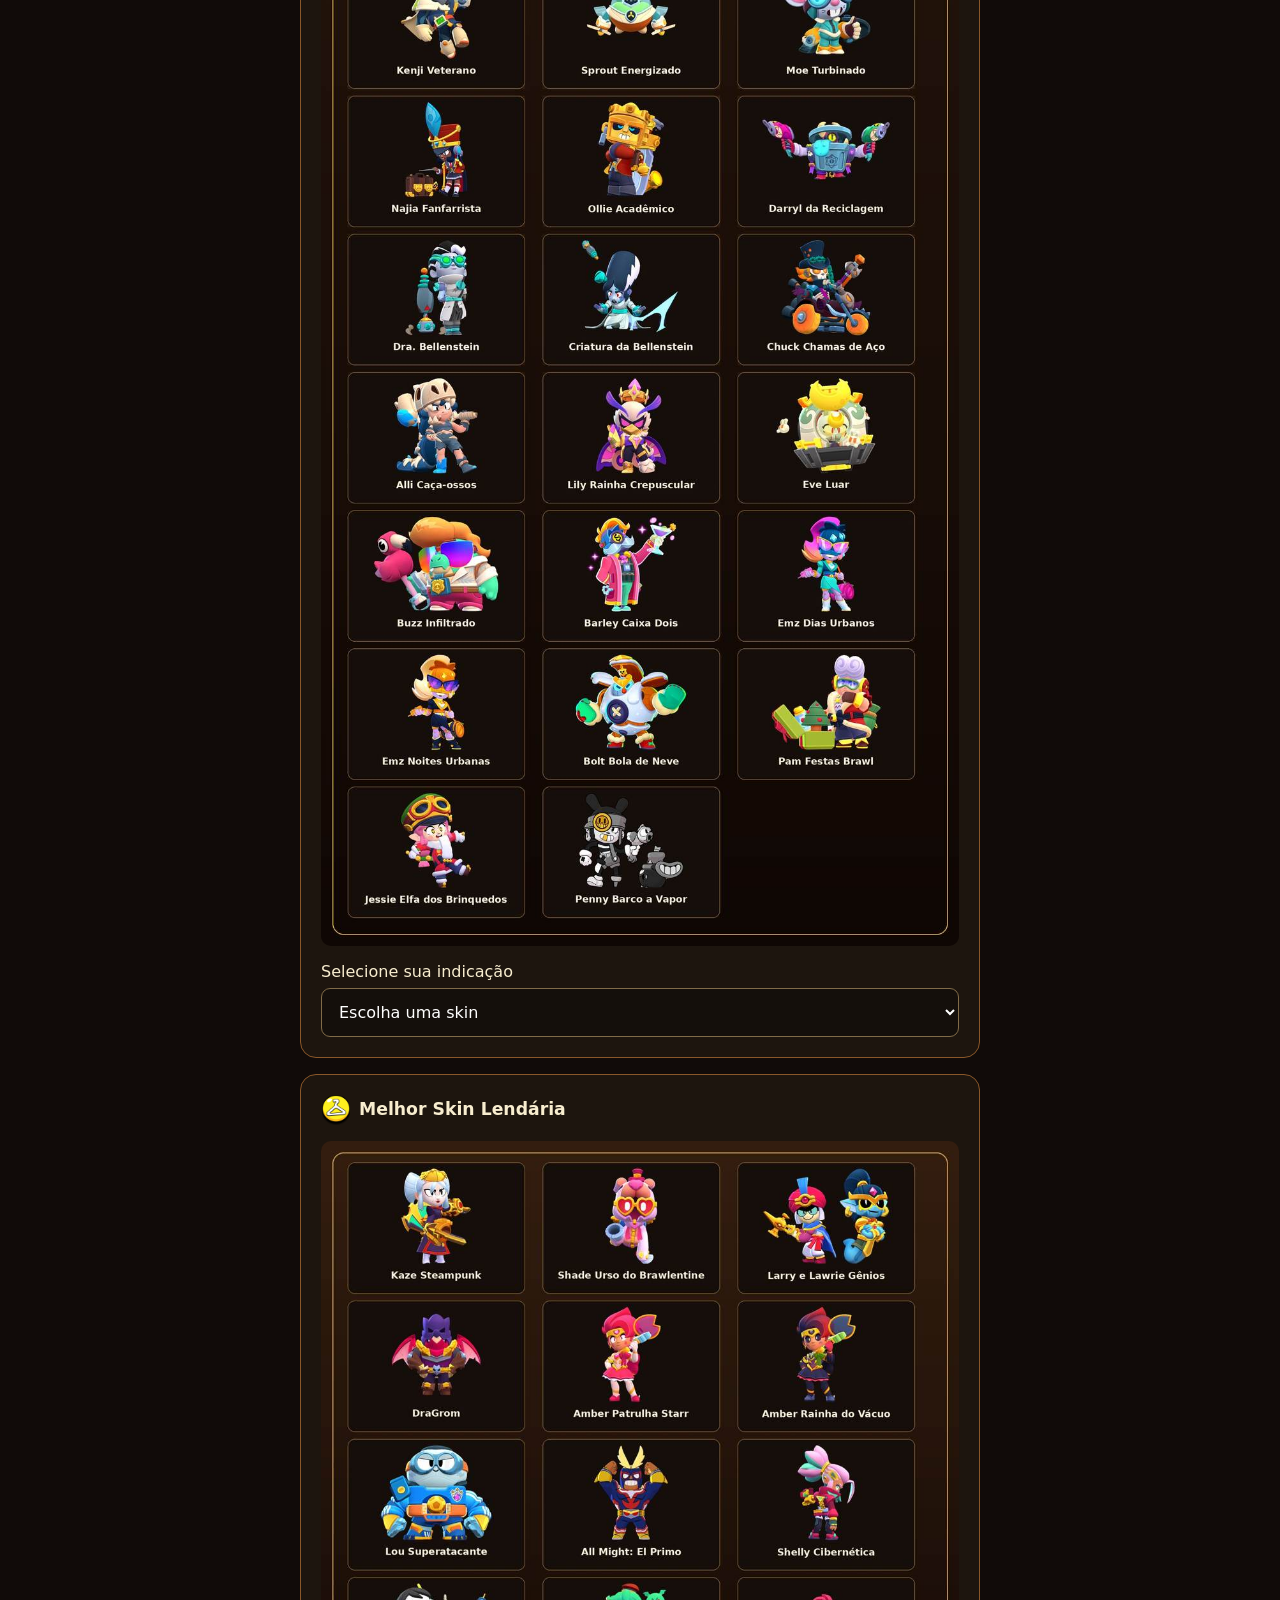
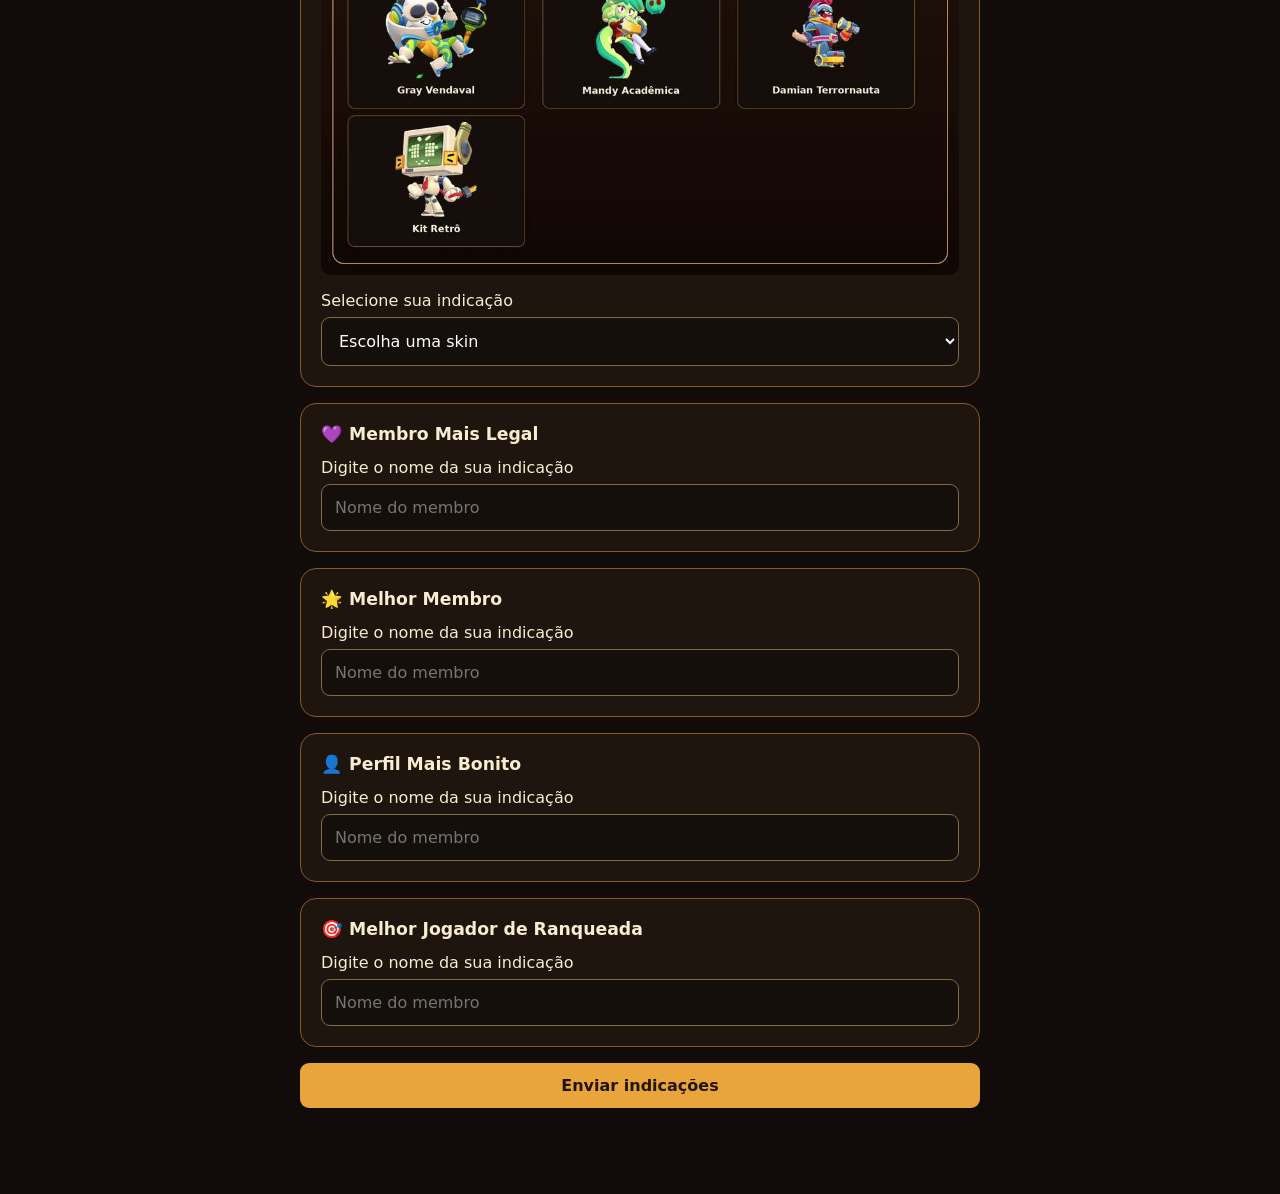
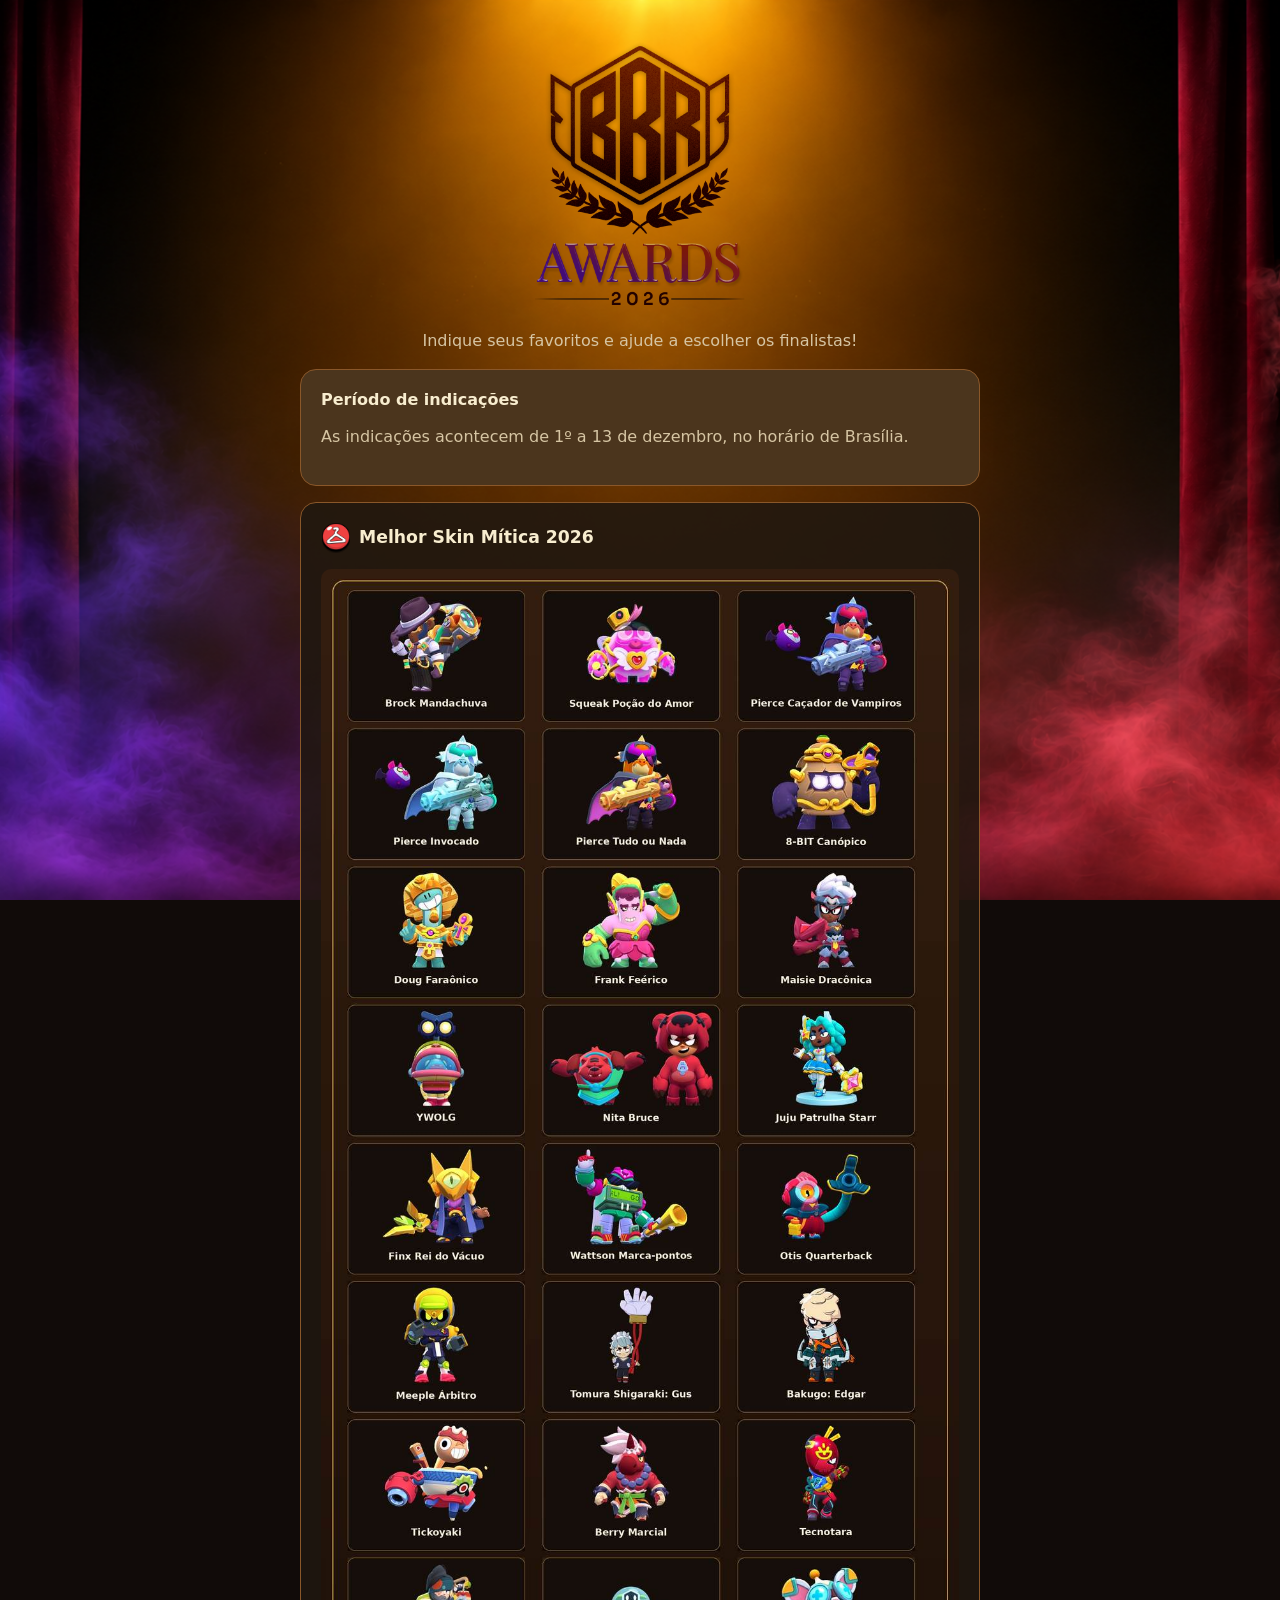
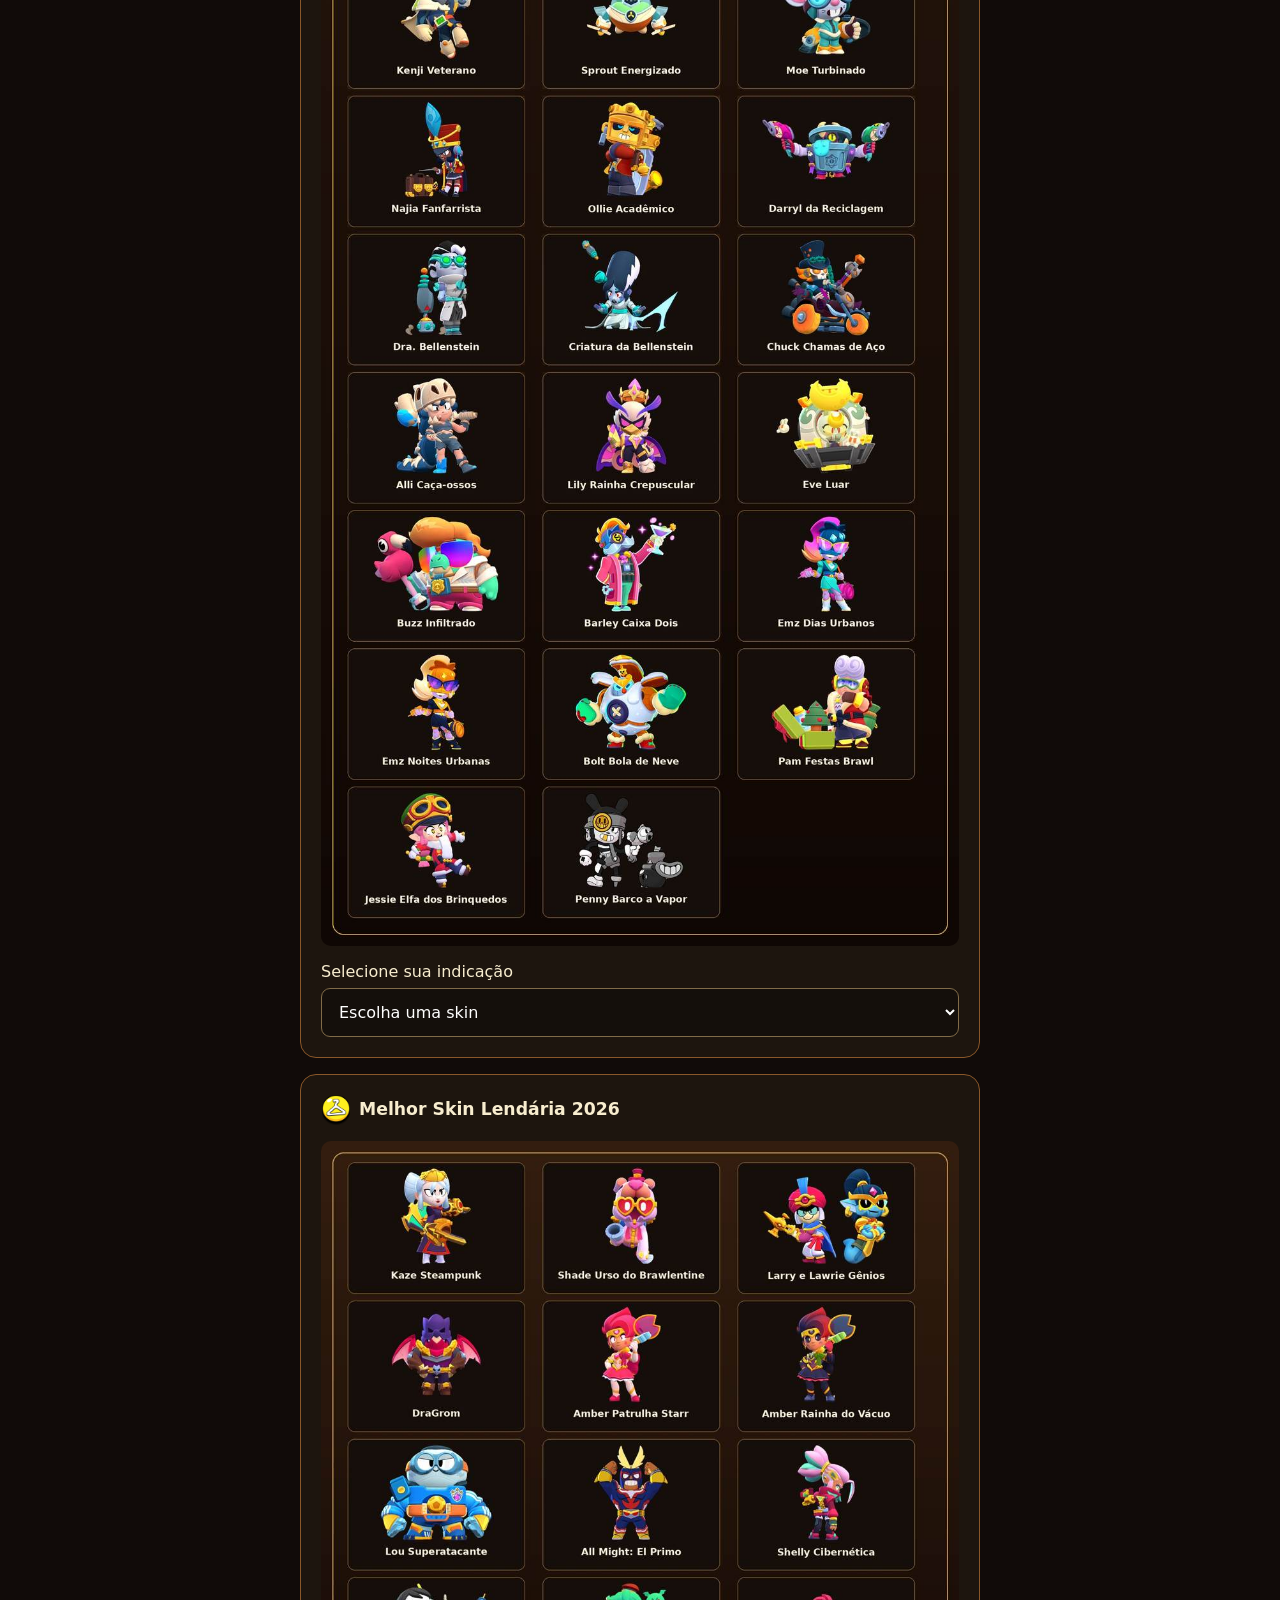
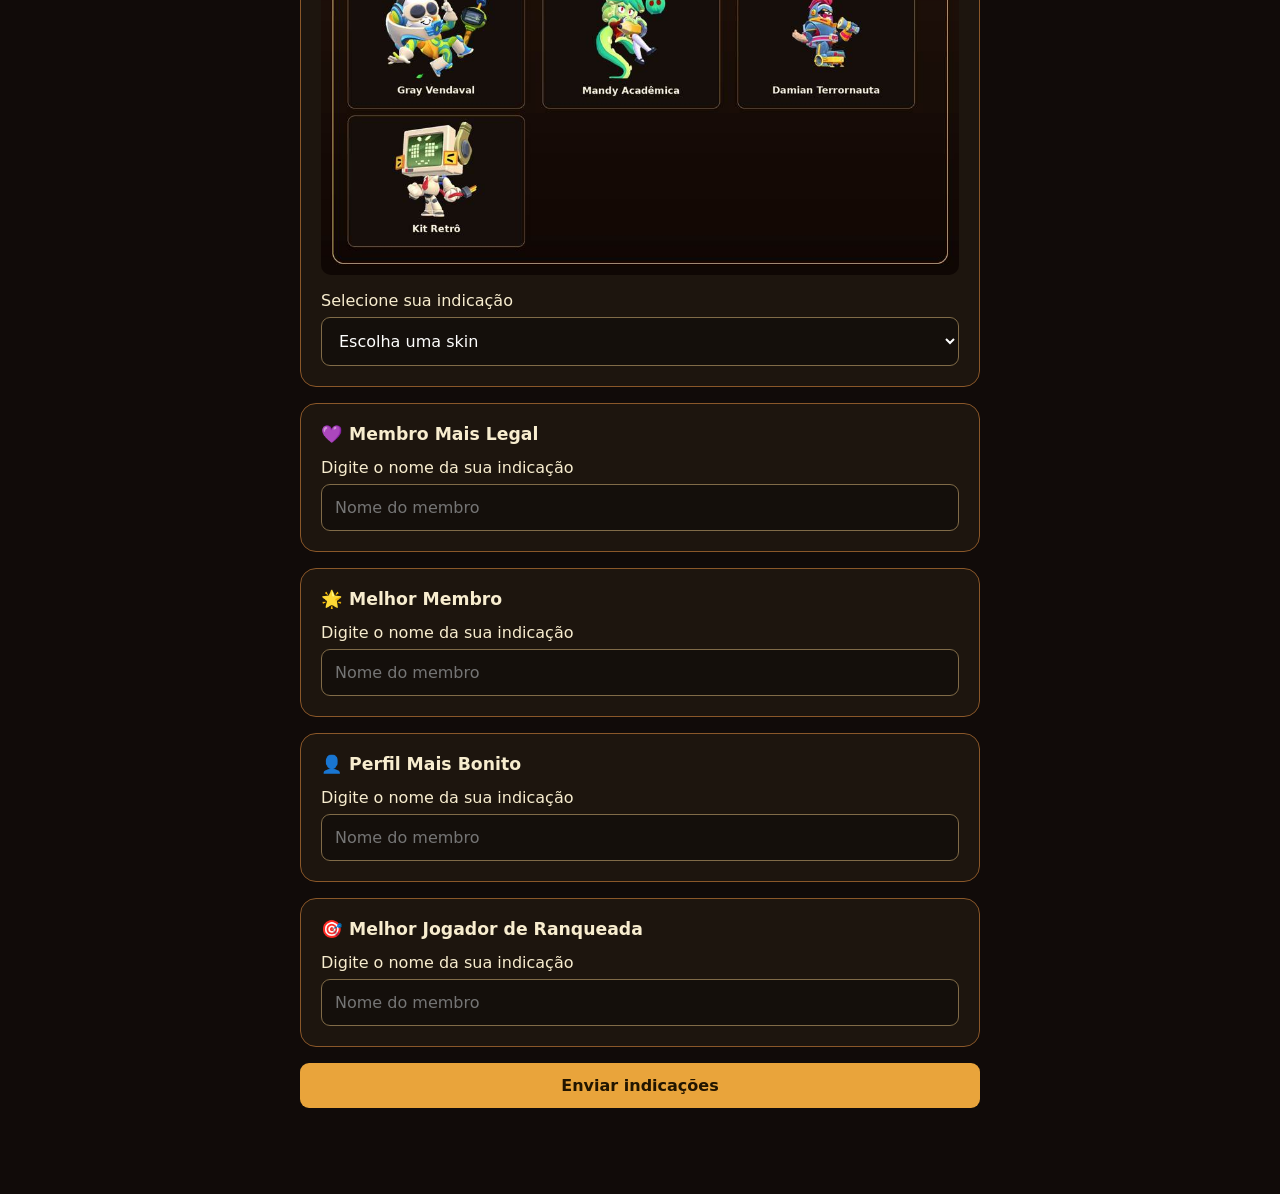
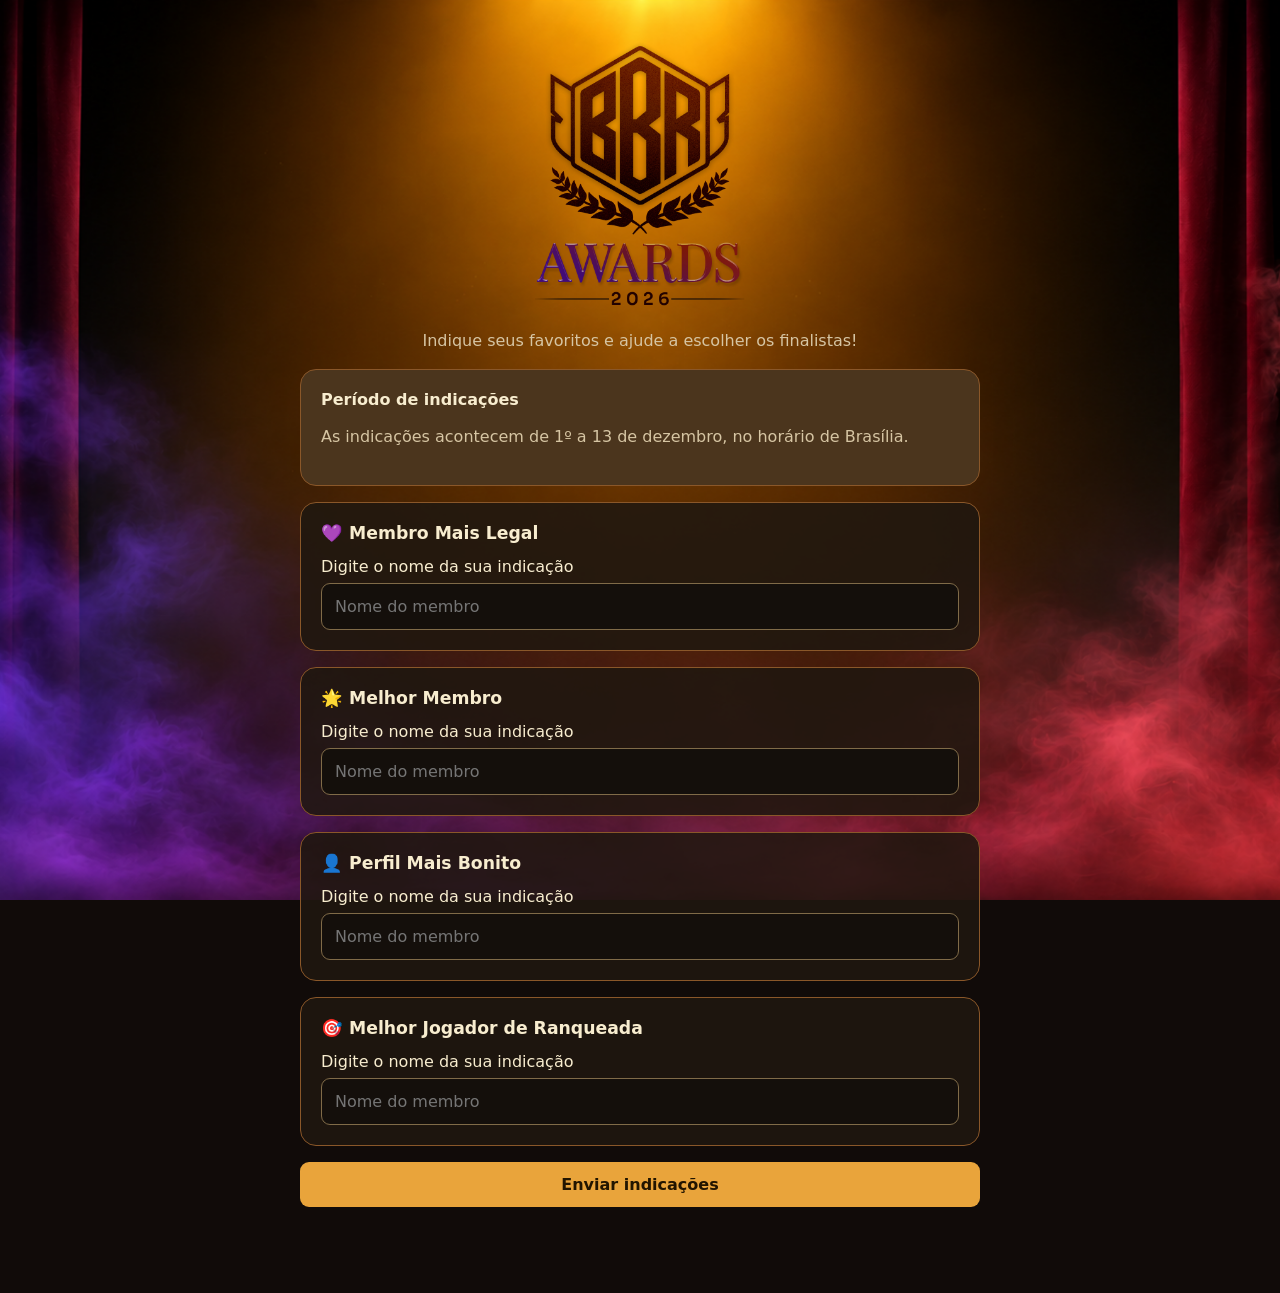
